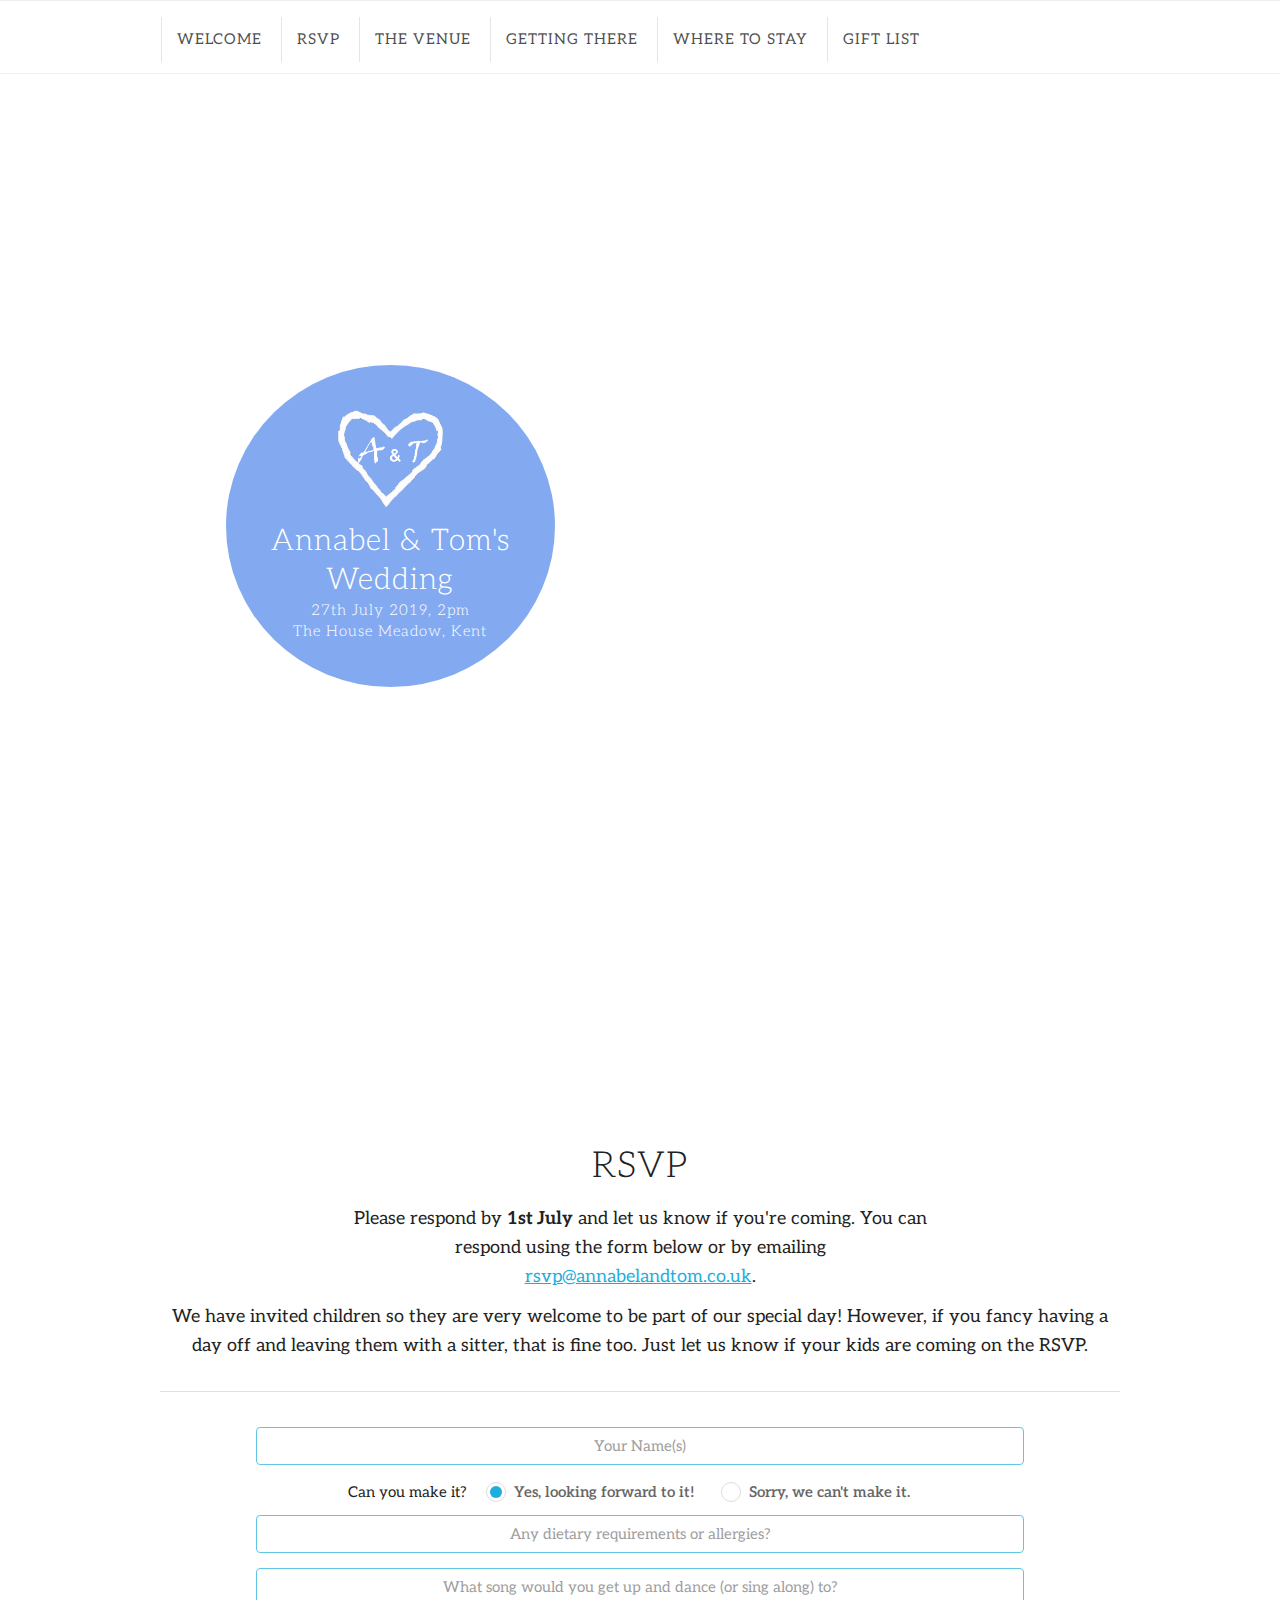
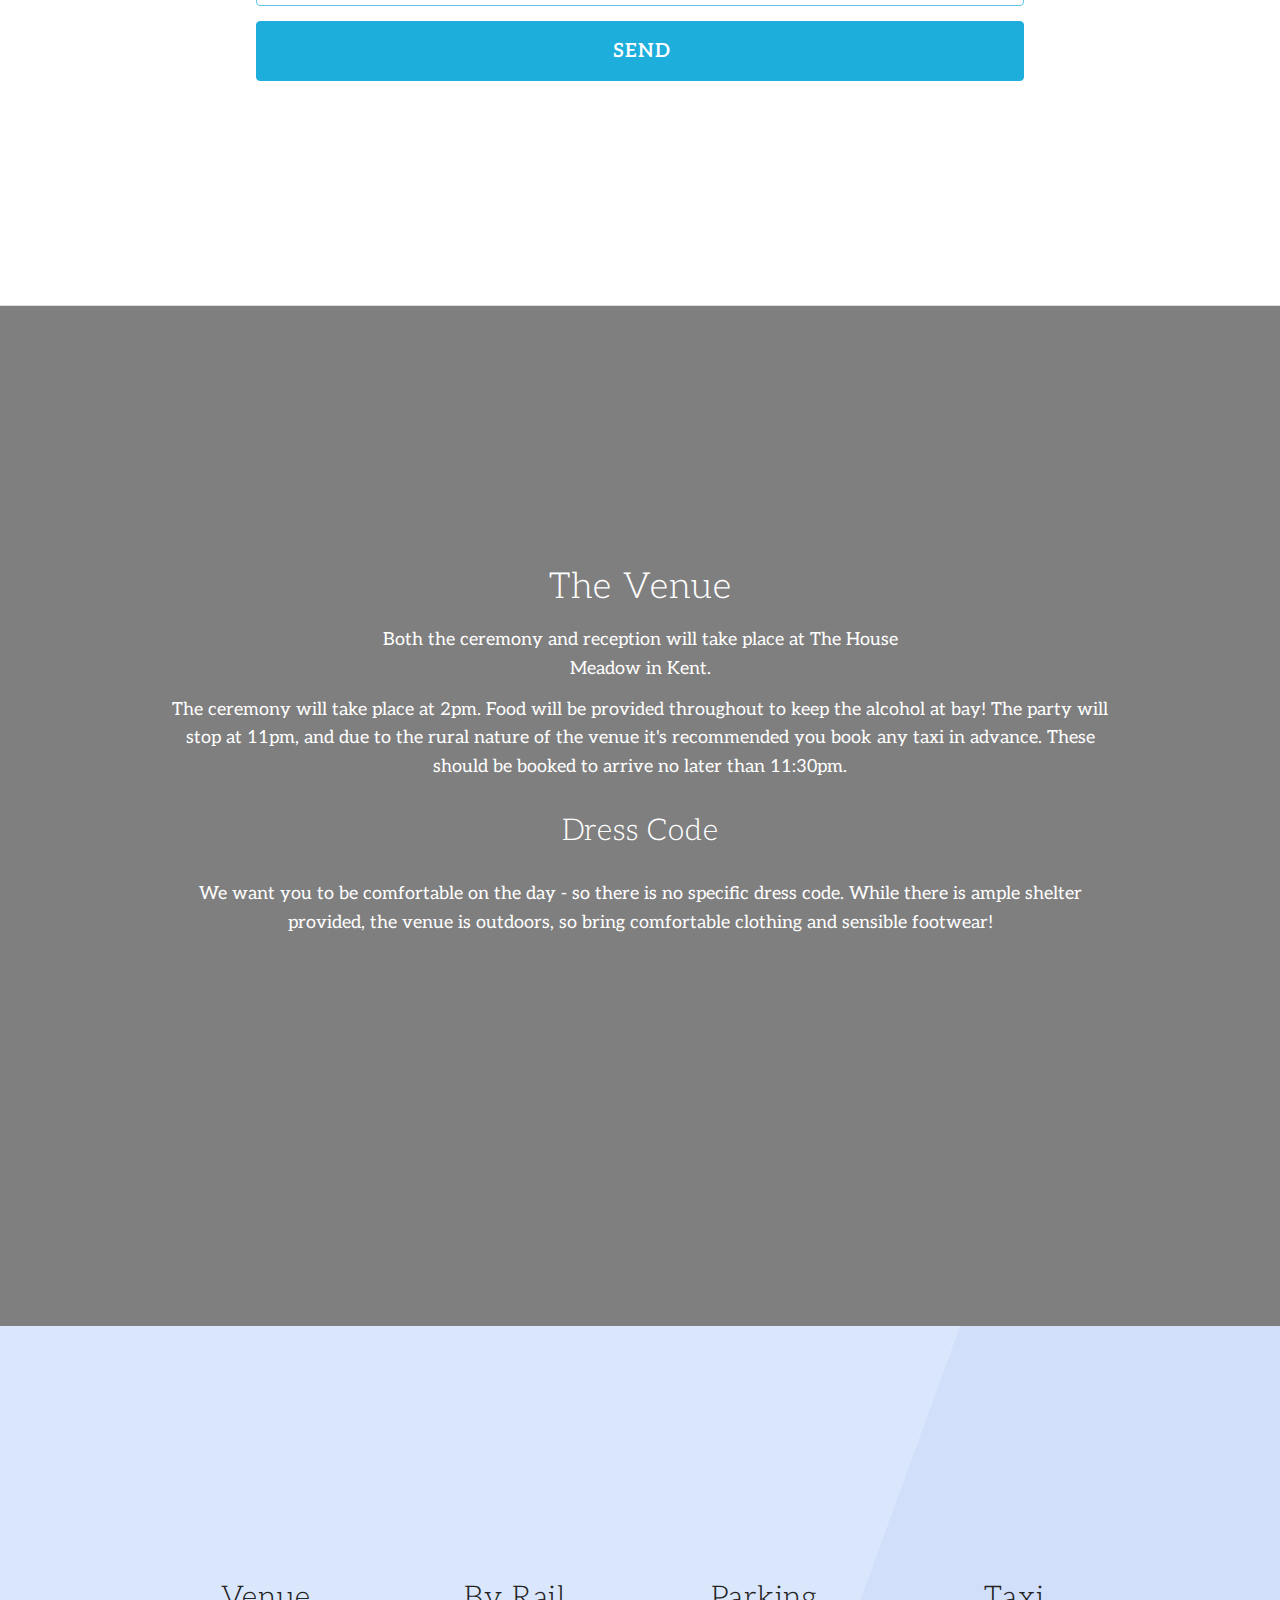
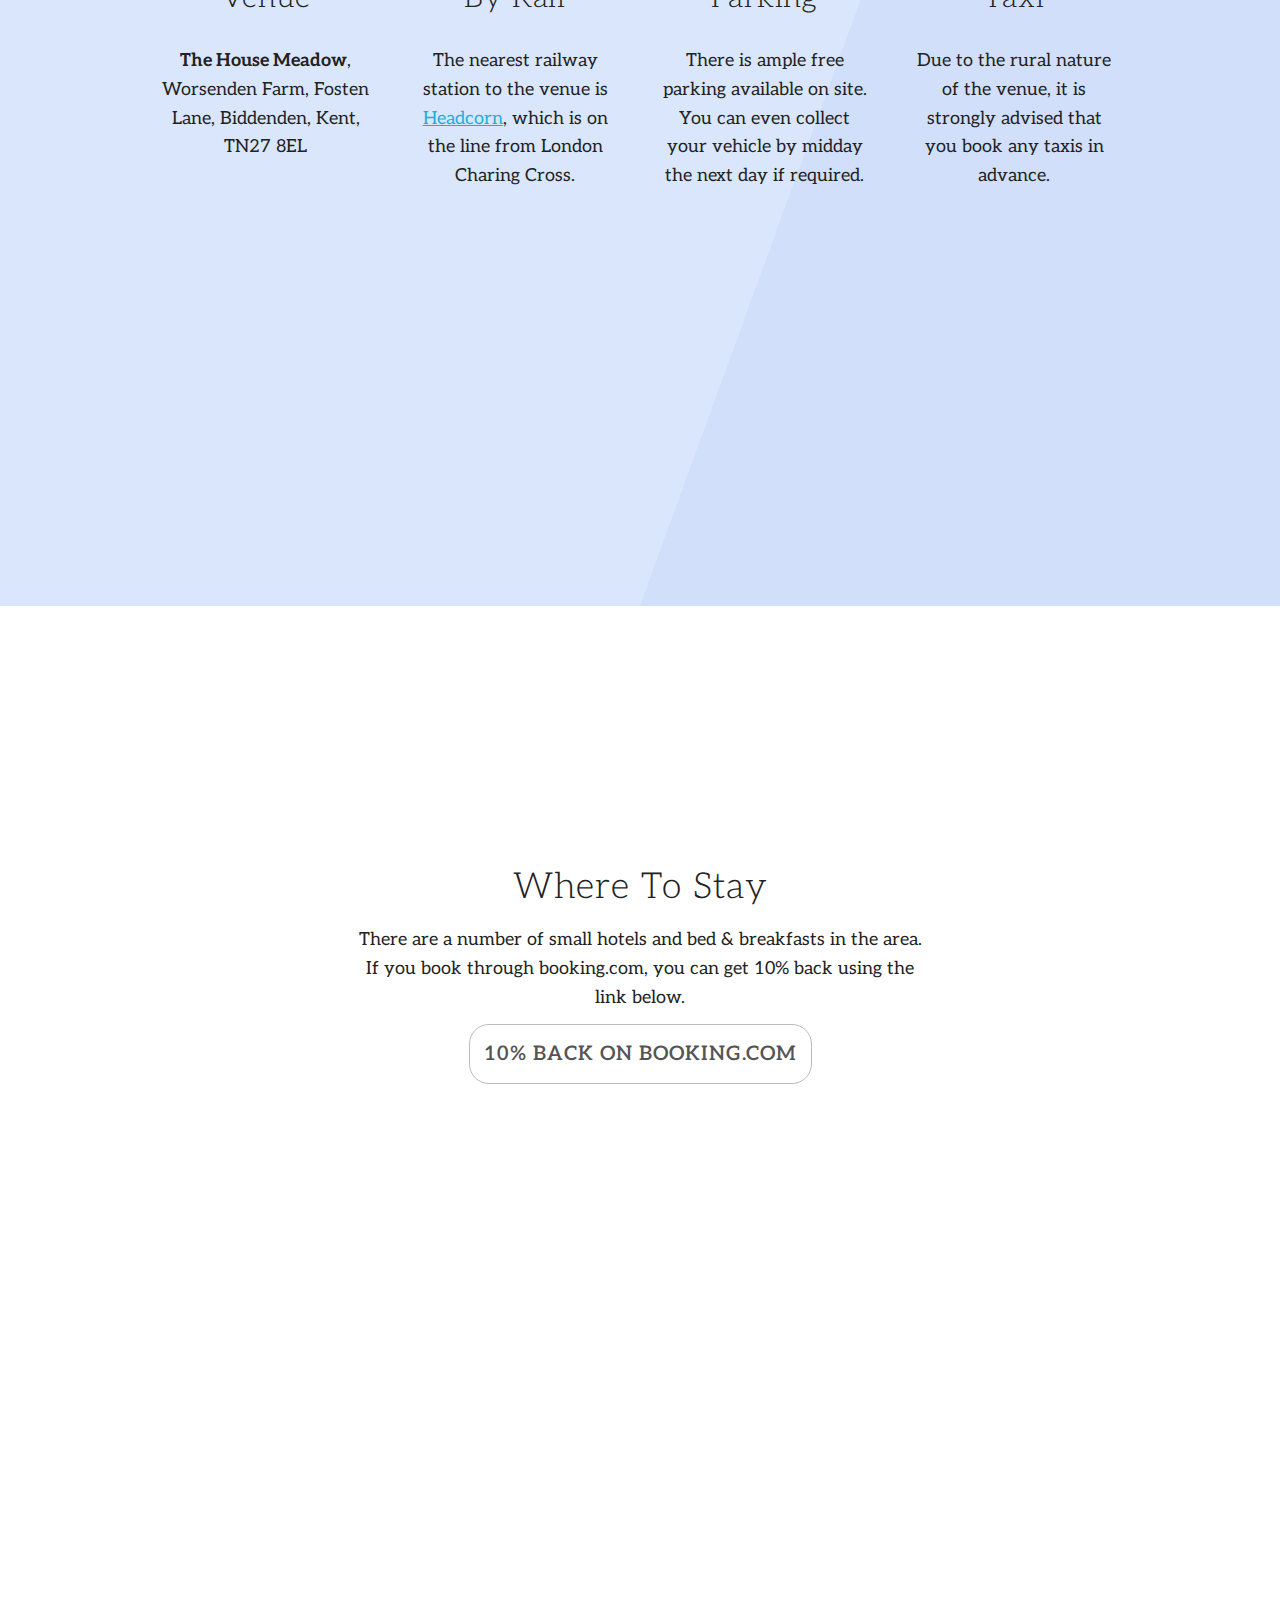
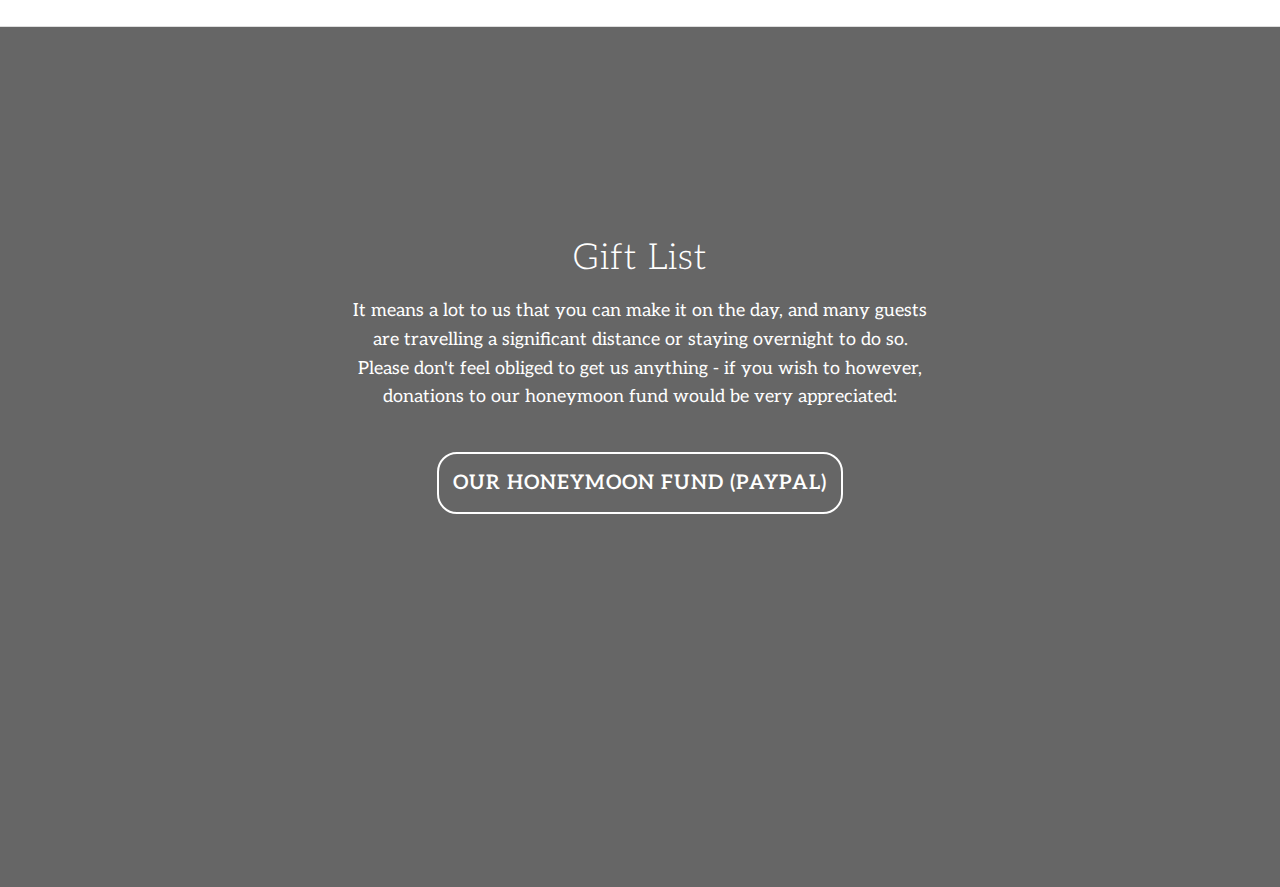
==== index.html @ 6bd308ef "kids on rsvp" ====
<!DOCTYPE html>
<html lang="en">
<head>

  <!-- Basic Page Needs
  –––––––––––––––––––––––––––––––––––––––––––––––––– -->
  <meta charset="utf-8">
  <title>Annabel &amp; Tom's Wedding</title>
  <meta name="description" content="">
  <meta name="author" content="">

  <!-- Mobile Specific Metas
  –––––––––––––––––––––––––––––––––––––––––––––––––– -->
  <meta name="viewport" content="width=device-width, initial-scale=1">

  <!-- FONT
  –––––––––––––––––––––––––––––––––––––––––––––––––– -->
  <link href="https://fonts.googleapis.com/css?family=Aleo" rel="stylesheet">

  <!-- CSS
  –––––––––––––––––––––––––––––––––––––––––––––––––– -->
  <link rel="stylesheet" href="css/normalize.css">
  <link rel="stylesheet" href="css/skeleton.css">
  <link rel="stylesheet" href="css/custom.css">
  <link rel="stylesheet" href="https://use.fontawesome.com/releases/v5.7.2/css/all.css" integrity="sha384-fnmOCqbTlWIlj8LyTjo7mOUStjsKC4pOpQbqyi7RrhN7udi9RwhKkMHpvLbHG9Sr" crossorigin="anonymous">

  <!-- Scripts
  –––––––––––––––––––––––––––––––––––––––––––––––––– -->
  <script
  src="https://code.jquery.com/jquery-2.2.4.min.js"
  integrity="sha256-BbhdlvQf/xTY9gja0Dq3HiwQF8LaCRTXxZKRutelT44="
  crossorigin="anonymous"></script>
  <script src="js/parallax.min.js"></script>

  <!-- Favicon
  –––––––––––––––––––––––––––––––––––––––––––––––––– -->
  <link rel="icon" type="image/png" href="./images/favicon.png">

</head>
<body>

  <header>
    <div class="navbar-spacer"></div>
    <nav class="navigation">
      <div class="container">
        <div class="row">
          <div class="column">
            <div class="navigation-launch"><i class="fas fa-bars"></i></div>
            <ul class="full">
              <li><a href="#top">Welcome</a></li>
              <li><a href="#rsvp">RSVP</a></li>
              <li><a href="#venue">The Venue</a></li>
              <li><a href="#gettingthere">Getting There</a></li>
              <li><a href="#stay">Where To Stay</a></li>
              <li><a href="#gift">Gift List</a></li>
            </ul>
            <ul class="mini">
              <li><a href="#top">Welcome</a></li>
              <li><a href="#rsvp">RSVP</a></li>
              <li><a href="#venue">The Venue</a></li>
              <li><a href="#gettingthere">Getting There</a></li>
              <li><a href="#stay">Where To Stay</a></li>
              <li><a href="#gift">Gift List</a></li>
            </ul>
          </div>
        </div>
      </div>
    </div>
  </header>


  <!-- Primary Page Layout
  –––––––––––––––––––––––––––––––––––––––––––––––––– -->
  <div class="section hero" id="top" data-parallax="scroll" data-image-src="images/housemeadow.jpg" data-speed="0.9">
    <div class="container">
      <div class="row fix-width">
        <div class="one-half column circle-container">
          <div class="circle">
            <div class="inner">
            <img src="images/wedding-logo.png">
            <h1>Annabel &amp; Tom's<br/>Wedding</h1>
            <h2>27th July 2019, 2pm</h2>
            <h2>The House Meadow, Kent</h2>
            </div>
          </div>
        </div>
        <div class="one-half column extra-container">
          <div class="extra-details">
            <span id="countdown"></span>
            <a class="button button-primary" href="#rsvp">RSVP</a>
          </div>
        </div>
      </div>
    </div>
  </div>

  <div class="section" id="rsvp">
    <div class="container">
      <h3 class="section-heading"><i class="far fa-3x fa-envelope-open"></i><br/>RSVP</h3>
      <p class="section-description">Please respond by <strong>1st July</strong> and let us know if you're coming. You can respond using the form below or by emailing <a href="mailto:rsvp@annabelandtom.co.uk">rsvp@annabelandtom.co.uk</a>.</p>

      <p>We have invited children so they are very welcome to be part of our special day! However, if you fancy having a day off and leaving them with a sitter, that is fine too. Just let us know if your kids are coming on the RSVP.</p>

      <hr />

      <form action="https://formspree.io/rsvp@annabelandtom.co.uk" method="POST" />
        <input type="hidden" name="_next" value="https://www.annabelandtom.co.uk/thanks.html"/>
        <input type="text" placeholder="Your Name(s)" name="name" required />
        <span>Can you make it?</span>

        <input type="radio" id="attending-yes" name="attending" value="Yes" checked>
        <label for="attending-yes">Yes, looking forward to it!</label>

        <input type="radio" id="attending-no" name="attending" value="No">
        <label for="attending-no">Sorry, we can't make it.</label>

        <input type="text" placeholder="Any dietary requirements or allergies?" name="dietary" />
        <input type="text" placeholder="What song would you get up and dance (or sing along) to?" name="song" />
        <button><i class="far fa-envelope"></i>Send</button>
      </form>
    </div>
  </div>

  <div class="section" id="venue" data-parallax="scroll" data-image-src="images/housemeadowbarn.jpg" data-speed="0.8">
    <div class="container">
      <h3 class="section-heading"><i class="fas fa-2x fa-glass-cheers"></i><br/>The Venue</h3>
      <p class="section-description">Both the ceremony and reception will take place at The House Meadow in Kent.</p>
      <p>The ceremony will take place at 2pm. Food will be provided throughout to keep the alcohol at bay! The party will stop at 11pm, and due to the rural nature of the venue it's recommended you book any taxi in advance. These should be booked to arrive no later than 11:30pm.</p>
      <h4>Dress Code</h4>
      <p>We want you to be comfortable on the day - so there is no specific dress code. While there is ample shelter provided, the venue is outdoors, so bring comfortable clothing and sensible footwear!</p>
    </div>
  </div>

  <div class="section" id="gettingthere">

    <div class="container">
      <div class="row">
        <div class="three columns value">
          <h4><i class="fas fa-3x fa-map-marker-alt"></i><br/>Venue</h4>
          <p><strong>The House Meadow</strong>, Worsenden Farm, Fosten Lane, Biddenden, Kent, TN27 8EL</p>
        </div>
        <div class="three columns value">
          <h4><i class="fas fa-3x fa-subway"></i><br/>By Rail</h4>
          <p>The nearest railway station to the venue is <a href="https://www.thetrainline.com/stations/headcorn">Headcorn</a>, which is on the line from London Charing Cross.</p>
        </div>
        <div class="three columns value">
          <h4><i class="fas fa-3x fa-car"></i><br/>Parking</h4>
          <p>There is ample free parking available on site. You can even collect your vehicle by midday the next day if required.</p>
        </div>
        <div class="three columns value">
          <h4><i class="fas fa-3x fa-taxi"></i><br/>Taxi</h4>
          <p>Due to the rural nature of the venue, it is strongly advised that you book any taxis in advance.</p>
        </div>
      </div>
    </div>
  </div>

  <div class="section" id="stay">
    <div class="container">
      <h3 class="section-heading"><i class="fas fa-3x fa-bed"></i><br/>Where To Stay</h3>
      <p class="section-description">There are a number of small hotels and bed &amp; breakfasts in the area. If you book through booking.com, you can get 10% back using the link below.</p>
      <a class="button" href="https://www.booking.com/s/32_8/e5f19df8">10% back on Booking.com</a>
    </div>
  </div>

  <div class="section" id="gift" data-parallax="scroll" data-image-src="./images/france.jpg" data-speed="0.8">
    <div class="container">
      <h3 class="section-heading"><i class="fas fa-3x fa-gift"></i><br/>Gift List</h3>
      <p class="section-description">It means a lot to us that you can make it on the day, and many guests are travelling a significant distance or staying overnight to do so. Please don't feel obliged to get us anything - if you wish to however, donations to our honeymoon fund would be very appreciated:</p>
      <a class="button button-primary" href="https://paypal.me/pools/c/8bNPdQkTfw"><i class="fab fa-paypal"></i> Our Honeymoon Fund (PayPal)</a>
    </div>
  </div>


  <script> 
  /* 
  * Countdown script
  */
  var today = new Date();
  var deadline = new Date("Jul 27, 2019 14:00:00");

  var deadlineTime = deadline.getTime(); 
  var now = new Date().getTime(); 
  var t = deadlineTime - now; 
  var days = Math.ceil(t / (1000 * 60 * 60 * 24));
  document.getElementById("countdown").innerHTML = days + " days to go!"; 
  if (t < 0) { 
    clearInterval(x); 
    document.getElementById("countdown").innerHTML = ""; 
  } 

  /*
  * Scrolling on anchor click
  */
  document.querySelectorAll('a[href^="#"]').forEach(anchor => {
    anchor.addEventListener('click', function (e) {
      e.preventDefault();

      document.querySelector(this.getAttribute('href')).scrollIntoView({
          behavior: 'smooth'
      });
    });
  });

  $(".navigation-launch").click(function(t) {
    t.preventDefault(),
    t.stopPropagation(),
    $(".navigation .mini").fadeToggle("fast", "linear")
  });

  $("html").click(function(t) {
    $(".navigation .mini").hide("fast", "linear")
  });
  $( window ).resize(function() {
    $(".navigation .mini").hide("fast", "linear")
  });
  </script>

<!-- End Document
  –––––––––––––––––––––––––––––––––––––––––––––––––– -->
</body>
</html>
---- css/skeleton.css ----
/*
* Skeleton V2.0.4
* Copyright 2014, Dave Gamache
* www.getskeleton.com
* Free to use under the MIT license.
* http://www.opensource.org/licenses/mit-license.php
* 12/29/2014
*/


/* Table of contents
––––––––––––––––––––––––––––––––––––––––––––––––––
- Grid
- Base Styles
- Typography
- Links
- Buttons
- Forms
- Lists
- Code
- Tables
- Spacing
- Utilities
- Clearing
- Media Queries
*/


/* Grid
–––––––––––––––––––––––––––––––––––––––––––––––––– */
.container {
  position: relative;
  width: 100%;
  max-width: 960px;
  margin: 0 auto;
  padding: 0 20px;
  box-sizing: border-box; }
.column,
.columns {
  width: 100%;
  float: left;
  box-sizing: border-box; }

/* For devices larger than 400px */
@media (min-width: 400px) {
  .container {
    width: 85%;
    padding: 0; }
}

/* For devices larger than 550px */
@media (min-width: 550px) {
  .container {
    width: 80%; }
  .column,
  .columns {
    margin-left: 4%; }
  .column:first-child,
  .columns:first-child {
    margin-left: 0; }

  .one.column,
  .one.columns                    { width: 4.66666666667%; }
  .two.columns                    { width: 13.3333333333%; }
  .three.columns                  { width: 22%;            }
  .four.columns                   { width: 30.6666666667%; }
  .five.columns                   { width: 39.3333333333%; }
  .six.columns                    { width: 48%;            }
  .seven.columns                  { width: 56.6666666667%; }
  .eight.columns                  { width: 65.3333333333%; }
  .nine.columns                   { width: 74.0%;          }
  .ten.columns                    { width: 82.6666666667%; }
  .eleven.columns                 { width: 91.3333333333%; }
  .twelve.columns                 { width: 100%; margin-left: 0; }

  .one-third.column               { width: 30.6666666667%; }
  .two-thirds.column              { width: 65.3333333333%; }

  .one-half.column                { width: 48%; }

  /* Offsets */
  .offset-by-one.column,
  .offset-by-one.columns          { margin-left: 8.66666666667%; }
  .offset-by-two.column,
  .offset-by-two.columns          { margin-left: 17.3333333333%; }
  .offset-by-three.column,
  .offset-by-three.columns        { margin-left: 26%;            }
  .offset-by-four.column,
  .offset-by-four.columns         { margin-left: 34.6666666667%; }
  .offset-by-five.column,
  .offset-by-five.columns         { margin-left: 43.3333333333%; }
  .offset-by-six.column,
  .offset-by-six.columns          { margin-left: 52%;            }
  .offset-by-seven.column,
  .offset-by-seven.columns        { margin-left: 60.6666666667%; }
  .offset-by-eight.column,
  .offset-by-eight.columns        { margin-left: 69.3333333333%; }
  .offset-by-nine.column,
  .offset-by-nine.columns         { margin-left: 78.0%;          }
  .offset-by-ten.column,
  .offset-by-ten.columns          { margin-left: 86.6666666667%; }
  .offset-by-eleven.column,
  .offset-by-eleven.columns       { margin-left: 95.3333333333%; }

  .offset-by-one-third.column,
  .offset-by-one-third.columns    { margin-left: 34.6666666667%; }
  .offset-by-two-thirds.column,
  .offset-by-two-thirds.columns   { margin-left: 69.3333333333%; }

  .offset-by-one-half.column,
  .offset-by-one-half.columns     { margin-left: 52%; }

}


/* Base Styles
–––––––––––––––––––––––––––––––––––––––––––––––––– */
/* NOTE
html is set to 62.5% so that all the REM measurements throughout Skeleton
are based on 10px sizing. So basically 1.5rem = 15px :) */
html {
  font-size: 62.5%; }
body {
  font-size: 1.5em; /* currently ems cause chrome bug misinterpreting rems on body element */
  line-height: 1.6;
  font-weight: 400;
  font-family: "Aleo", "HelveticaNeue", "Helvetica Neue", Helvetica, Arial, sans-serif;
  color: #222; }


/* Typography
–––––––––––––––––––––––––––––––––––––––––––––––––– */
h1, h2, h3, h4, h5, h6 {
  margin-top: 0;
  margin-bottom: 2.5rem;
  font-weight: 300; }
h1 { font-size: 4.0rem; line-height: 1.3;  letter-spacing: .1rem;}
h2 { font-size: 3.6rem; line-height: 1.4; letter-spacing: .1rem; }
h3 { font-size: 3.0rem; line-height: 1.5;  letter-spacing: .1rem; }
h4 { font-size: 2.4rem; line-height: 1.6; letter-spacing: .08rem; }
h5 { font-size: 1.8rem; line-height: 1.7;  letter-spacing: .05rem; }
h6 { font-size: 1.5rem; line-height: 1.8;  letter-spacing: 0; }

/* Larger than phablet */
@media (min-width: 550px) {
  h1 { font-size: 5.0rem; }
  h2 { font-size: 4.2rem; }
  h3 { font-size: 3.6rem; }
  h4 { font-size: 3.0rem; }
  h5 { font-size: 2.4rem; }
  h6 { font-size: 1.5rem; }
}

p {
  margin-top: 0; 
  font-size: 1.8rem;
}


/* Links
–––––––––––––––––––––––––––––––––––––––––––––––––– */
a {
  color: #1EAEDB; }
a:hover {
  color: #0FA0CE; }


/* Buttons
–––––––––––––––––––––––––––––––––––––––––––––––––– */
.button,
button,
input[type="submit"],
input[type="reset"],
input[type="button"] {
  display: inline-block;
  padding: 0.7em;
  color: #555;
  text-align: center;
  font-size: 11px;
  font-weight: 600;
  line-height: 3rem;
  letter-spacing: .1rem;
  text-transform: uppercase;
  text-decoration: none;
  text-align: center;
  background-color: transparent;
  border-radius: 4px;
  border: 1px solid #bbb;
  cursor: pointer;
  box-sizing: border-box; }
.button:hover,
button:hover,
input[type="submit"]:hover,
input[type="reset"]:hover,
input[type="button"]:hover,
.button:focus,
button:focus,
input[type="submit"]:focus,
input[type="reset"]:focus,
input[type="button"]:focus {
  color: #333;
  border-color: #888;
  outline: 0; }
.button.button-primary,
button.button-primary,
input[type="submit"].button-primary,
input[type="reset"].button-primary,
input[type="button"].button-primary {
  color: #FFF;
  background-color: transparent;
  border-color: #fff;
  border-width: 2px;
  -o-transition:.3s;
  -ms-transition:.3s;
  -moz-transition:.3s;
  -webkit-transition:.3s;
  /* ...and now for the proper property */
  transition:.3s; }
.button.button-primary:hover,
button.button-primary:hover,
input[type="submit"].button-primary:hover,
input[type="reset"].button-primary:hover,
input[type="button"].button-primary:hover,
.button.button-primary:focus,
button.button-primary:focus,
input[type="submit"].button-primary:focus,
input[type="reset"].button-primary:focus,
input[type="button"].button-primary:focus {
  color: #FFF;
  background-color: rgba(100, 149, 237, 1.0);
  border-color: rgba(100, 149, 237, 0.8); }


/* Forms
–––––––––––––––––––––––––––––––––––––––––––––––––– */
input[type="email"],
input[type="number"],
input[type="search"],
input[type="text"],
input[type="tel"],
input[type="url"],
input[type="password"],
textarea,
select {
  height: 38px;
  padding: 6px 10px; /* The 6px vertically centers text on FF, ignored by Webkit */
  background-color: #fff;
  border: 1px solid #D1D1D1;
  border-radius: 4px;
  box-shadow: none;
  box-sizing: border-box; }
/* Removes awkward default styles on some inputs for iOS */
input[type="email"],
input[type="number"],
input[type="search"],
input[type="text"],
input[type="tel"],
input[type="url"],
input[type="password"],
textarea {
  -webkit-appearance: none;
     -moz-appearance: none;
          appearance: none; }
textarea {
  min-height: 65px;
  padding-top: 6px;
  padding-bottom: 6px; }
input[type="email"]:focus,
input[type="number"]:focus,
input[type="search"]:focus,
input[type="text"]:focus,
input[type="tel"]:focus,
input[type="url"]:focus,
input[type="password"]:focus,
textarea:focus,
select:focus {
  border: 1px solid #33C3F0;
  outline: 0; }
label,
legend {
  display: block;
  margin-bottom: .5rem;
  font-weight: 600; }
fieldset {
  padding: 0;
  border-width: 0; }
input[type="checkbox"],
input[type="radio"] {
  display: inline; }
label > .label-body {
  display: inline-block;
  margin-left: .5rem;
  font-weight: normal; }


/* Lists
–––––––––––––––––––––––––––––––––––––––––––––––––– */
ul {
  list-style: circle inside; }
ol {
  list-style: decimal inside; }
ol, ul {
  padding-left: 0;
  margin-top: 0; }
ul ul,
ul ol,
ol ol,
ol ul {
  margin: 1.5rem 0 1.5rem 3rem;
  font-size: 90%; }
li {
  margin-bottom: 1rem; }


/* Code
–––––––––––––––––––––––––––––––––––––––––––––––––– */
code {
  padding: .2rem .5rem;
  margin: 0 .2rem;
  font-size: 90%;
  white-space: nowrap;
  background: #F1F1F1;
  border: 1px solid #E1E1E1;
  border-radius: 4px; }
pre > code {
  display: block;
  padding: 1rem 1.5rem;
  white-space: pre; }


/* Tables
–––––––––––––––––––––––––––––––––––––––––––––––––– */
th,
td {
  padding: 12px 15px;
  text-align: left;
  border-bottom: 1px solid #E1E1E1; }
th:first-child,
td:first-child {
  padding-left: 0; }
th:last-child,
td:last-child {
  padding-right: 0; }


/* Spacing
–––––––––––––––––––––––––––––––––––––––––––––––––– */
button,
.button {
  margin-bottom: 1rem; }
input,
textarea,
select,
fieldset {
  margin-bottom: 1.5rem; }
pre,
blockquote,
dl,
figure,
table,
p,
ul,
ol,
form {
  margin-bottom: 2.5rem; }


/* Utilities
–––––––––––––––––––––––––––––––––––––––––––––––––– */
.u-full-width {
  width: 100%;
  box-sizing: border-box; }
.u-max-full-width {
  max-width: 100%;
  box-sizing: border-box; }
.u-pull-right {
  float: right; }
.u-pull-left {
  float: left; }


/* Misc
–––––––––––––––––––––––––––––––––––––––––––––––––– */
hr {
  margin-top: 3rem;
  margin-bottom: 3.5rem;
  border-width: 0;
  border-top: 1px solid #E1E1E1; }


/* Clearing
–––––––––––––––––––––––––––––––––––––––––––––––––– */

/* Self Clearing Goodness */
.container:after,
.row:after,
.u-cf {
  content: "";
  display: table;
  clear: both; }


/* Media Queries
–––––––––––––––––––––––––––––––––––––––––––––––––– */
/*
Note: The best way to structure the use of media queries is to create the queries
near the relevant code. For example, if you wanted to change the styles for buttons
on small devices, paste the mobile query code up in the buttons section and style it
there.
*/


/* Larger than mobile */
@media (min-width: 400px) {}

/* Larger than phablet (also point when grid becomes active) */
@media (min-width: 550px) {}

/* Larger than tablet */
@media (min-width: 750px) {}

/* Larger than desktop */
@media (min-width: 1000px) {}

/* Larger than Desktop HD */
@media (min-width: 1200px) {}
---- css/custom.css ----
/* Shared
–––––––––––––––––––––––––––––––––––––––––––––––––– */

.button {
  border-radius: 2rem;
  font-size: 1.5rem;
}
.fix-width {
  overflow: hidden;
}

.dark {
  background-color: rgba(0,0,0,0.7);
  border-radius: 0.5em;
  padding: 0.5em;
}

/* Sections
–––––––––––––––––––––––––––––––––––––––––––––––––– */
.section {
  padding: 8rem 0 7rem;
  text-align: center;
  min-height: 70vh;
}
.section-heading,
.section-description {
  margin-bottom: 1.2rem;
}

/* Hero
–––––––––––––––––––––––––––––––––––––––––––––––––– */
.hero {
  height: 100%;
  min-height: 100%;
  color: #fff;
}
.hero .container {
  margin-top: 0;
}

.circle {
  border-radius: 50%;
  color: #fff;
  display: inline-block; 
  background: rgba(100, 149, 237, 0.8);
  overflow: hidden;
  white-space: nowrap;
}
.circle::before {
  content: "";
  float: left;
  padding-bottom: 50%;
}
.circle::after {
  clear: left;
  content: " ";
  display: table;
}
.circle .inner {
  padding: 3em;
}
.circle-container {
  max-width: 100%;
  min-height: 22em;
  font-size: 0.82em
}
.extra-container {
  margin-top: 0;
}

.circle h1 {
  margin: 0;
  font-size: 2em;
}
.circle h2 {
  margin: 0;
  font-size: 1em;
}
.circle img {
  width: 7em;
  height: 7em;
}
#countdown {
  font-size: 4rem;
  padding-right: 1rem;
  vertical-align: middle;
}


/* Getting There
–––––––––––––––––––––––––––––––––––––––––––––––––– */
#gettingthere {
  position: relative;
  background: linear-gradient(110deg, rgba(100, 149, 237, 0.8) 60%, rgba(100, 149, 237, 1.0) 60%);
  padding-bottom: 5rem;
}
#gettingthere::before {
  content:"";
  display: block;
  height: 100%;
  position: absolute;
  top: 0;
  left: 0;
  width: 100%;
  background-color: rgba(255, 255, 255, 0.7);
}

/* Venue
–––––––––––––––––––––––––––––––––––––––––––––––––– */
#venue {
  position: relative;
  /*background-image: url('../images/housemeadowbarn.jpg');*/
  background-size: cover;
  color: #fff;
}
#venue::before {
  content:"";
  display: block;
  height: 100%;
  position: absolute;
  top: 0;
  left: 0;
  width: 100%;
  background-color: rgba(0, 0, 0, 0.5);
}


/* Navigation
–––––––––––––––––––––––––––––––––––––––––––––––––– */
.navigation {
  position: fixed;
  top: 0;
  left: 0;
  display: block;
  width: 100%;
  background: #fff;
  z-index: 99;
  border-top: 1px solid #eee;
  border-bottom: 1px solid #eee;
  min-height: 2rem;
  line-height: 1em;
  padding: 1px;
}
.navigation ul {
  list-style: none;
  margin: 0;
  padding: 1em 0 0 0;
}
.navigation ul.full {
  display: none; /* Default state for small screens */
}
.navigation ul.mini {
  display: none; /* Default state for small screens */
}
.navigation li {
  display: block;
  border-left: 1px solid rgba(0,0,0,0.1);
  line-height: 3em;
}
.navigation a {
  padding: 1em;
  color: rgba(0,0,0,0.7);
  text-decoration: none;
  text-transform: uppercase;
  letter-spacing: 0.1rem;
  font-size: 1.3rem;
}
.navigation-spacer {
  display: block;
}

.navigation-launch {
  display: block;
  color: rgba(0,0,0,0.7);
  text-align: left;
  line-height: 2em;
  font-size: 2em;
  text-transform: uppercase;
}

/* RSVP, Stay
–––––––––––––––––––––––––––––––––––––––––––––––––– */
#rsvp, #stay {
  border-bottom: 1px solid #ddd;
}
#rsvp .button {
  font-size: 0.9em; /* Because email addresses are long */
}

#rsvp form {
  width: 80%;
  margin: 0 auto;
}

#rsvp form input[type="text"] {
  opacity: 0.7;
}

#rsvp form input[type="text"],
#rsvp button {
  width: 100%;
  text-align: center;
  border-color: #1EAEDB;
}
#rsvp button {
  background: #1EAEDB;
  color: #fff;
  font-size: 1.3em;
}
#rsvp form label {
  display: inline-block;
  margin: 0 1.5em 0.9em 0;
  white-space: nowrap;
}

#rsvp form i {
  margin-right: 0.2em;
}
#rsvp form div {
  font-weight: bold;
  margin-bottom: 1em;
}
#rsvp form .bordered {
  border: 1px solid #1EAEDB;
  border-radius: 0.4em;
}
#rsvp form span {
  margin-right: 1em;
}

[type="radio"]:checked,
[type="radio"]:not(:checked) {
    position: absolute;
    left: -9999px;
}
[type="radio"]:checked + label,
[type="radio"]:not(:checked) + label
{
    position: relative;
    padding-left: 28px;
    cursor: pointer;
    line-height: 20px;
    display: inline-block;
    color: #666;
}
[type="radio"]:checked + label:before,
[type="radio"]:not(:checked) + label:before {
    content: '';
    position: absolute;
    left: 0;
    top: 0;
    width: 18px;
    height: 18px;
    border: 1px solid #ddd;
    border-radius: 100%;
    background: #fff;
}
[type="radio"]:checked + label:after,
[type="radio"]:not(:checked) + label:after {
    content: '';
    width: 12px;
    height: 12px;
    background: #1EAEDB;
    position: absolute;
    top: 4px;
    left: 4px;
    border-radius: 100%;
    -webkit-transition: all 0.2s ease;
    transition: all 0.2s ease;
}
[type="radio"]:not(:checked) + label:after {
    opacity: 0;
    -webkit-transform: scale(0);
    transform: scale(0);
}
[type="radio"]:checked + label:after {
    opacity: 1;
    -webkit-transform: scale(1);
    transform: scale(1);
}

/* Gift List
–––––––––––––––––––––––––––––––––––––––––––––––––– */
#gift {
  position: relative;
  color: #fff;
}
#gift::before {
  content:"";
  display: block;
  height: 100%;
  position: absolute;
  top: 0;
  left: 0;
  width: 100%;
  background-color: rgba(0, 0, 0, 0.6);
}
#gift .section-description { 
  margin-bottom: 4rem;
}

/* Bigger than 550 */
@media (min-width: 550px) {
  .section {
    padding: 12rem 0 11rem;
  }
  .extra-details {
    padding-left: 0.8em
  }
  .extra-container {
    margin-top: 5em;
  }
  .circle .inner {
    padding: 3em;
  }
  .circle-container {
    font-size: 1em
  }
}

/* Bigger than 750 */
@media (min-width: 750px) {
  .hero {
    margin-top: 2em;
  }
  .hero .container {
    margin-top: 4em;
  }
  .hero-heading {
    font-size: 2.6rem;
  }
  .section {
    padding: 14rem 0 15rem;
  }
  .navigation {
    display: block;
  }
  .navigation a {
    padding: 1em;
    letter-spacing: 0.1rem;
    font-size: 1.1rem;
  }
  .navigation ul.full {
    display: block; /* Default state for small screens */
  }
  .navigation ul.mini {
    display: none; /* Default state for small screens */
  }
  .navigation li {
    display: inline-block;
    border-left: 1px solid rgba(0,0,0,0.1);
  }
  .navigation-launch {
    display: none;
  }
  .section-description {
    max-width: 60%;
    margin-left: auto;
    margin-right: auto;
  }
  #gift {
    padding: 15rem 0 8rem;
  }
  .extra-details {
    position: absolute;
    bottom: 0;
  }
  .circle .inner {
    padding: 3em;
  }
}

/* Bigger than 1000 */
@media (min-width: 1000px) {
  .section {
    padding: 20rem 0 19rem;
  }
  .hero .row {
    padding-top: 5em;
  }
  .hero .container {
    margin-top: 4em;
  }
  .navigation {
    min-height: 5rem;
    line-height: 3em;
  }
  .navigation a {
    padding: 1em;
    letter-spacing: 0.1rem;
    font-size: 1.5rem;
  }
  .navigation ul.full {
    display: block; /* Default state for small screens */
  }
  .navigation ul.mini {
    display: none; /* Default state for small screens */
  }
  .navigation li {
    display: inline-block;
    border-left: 1px solid rgba(0,0,0,0.1);
  }
  .navigation-launch {
    display: none;
  }
  .extra-container {
    margin-top: 5em;
  }
  .circle .inner {
    padding: 3em;
  }
  .button {
    font-size: 2rem;
  }
}
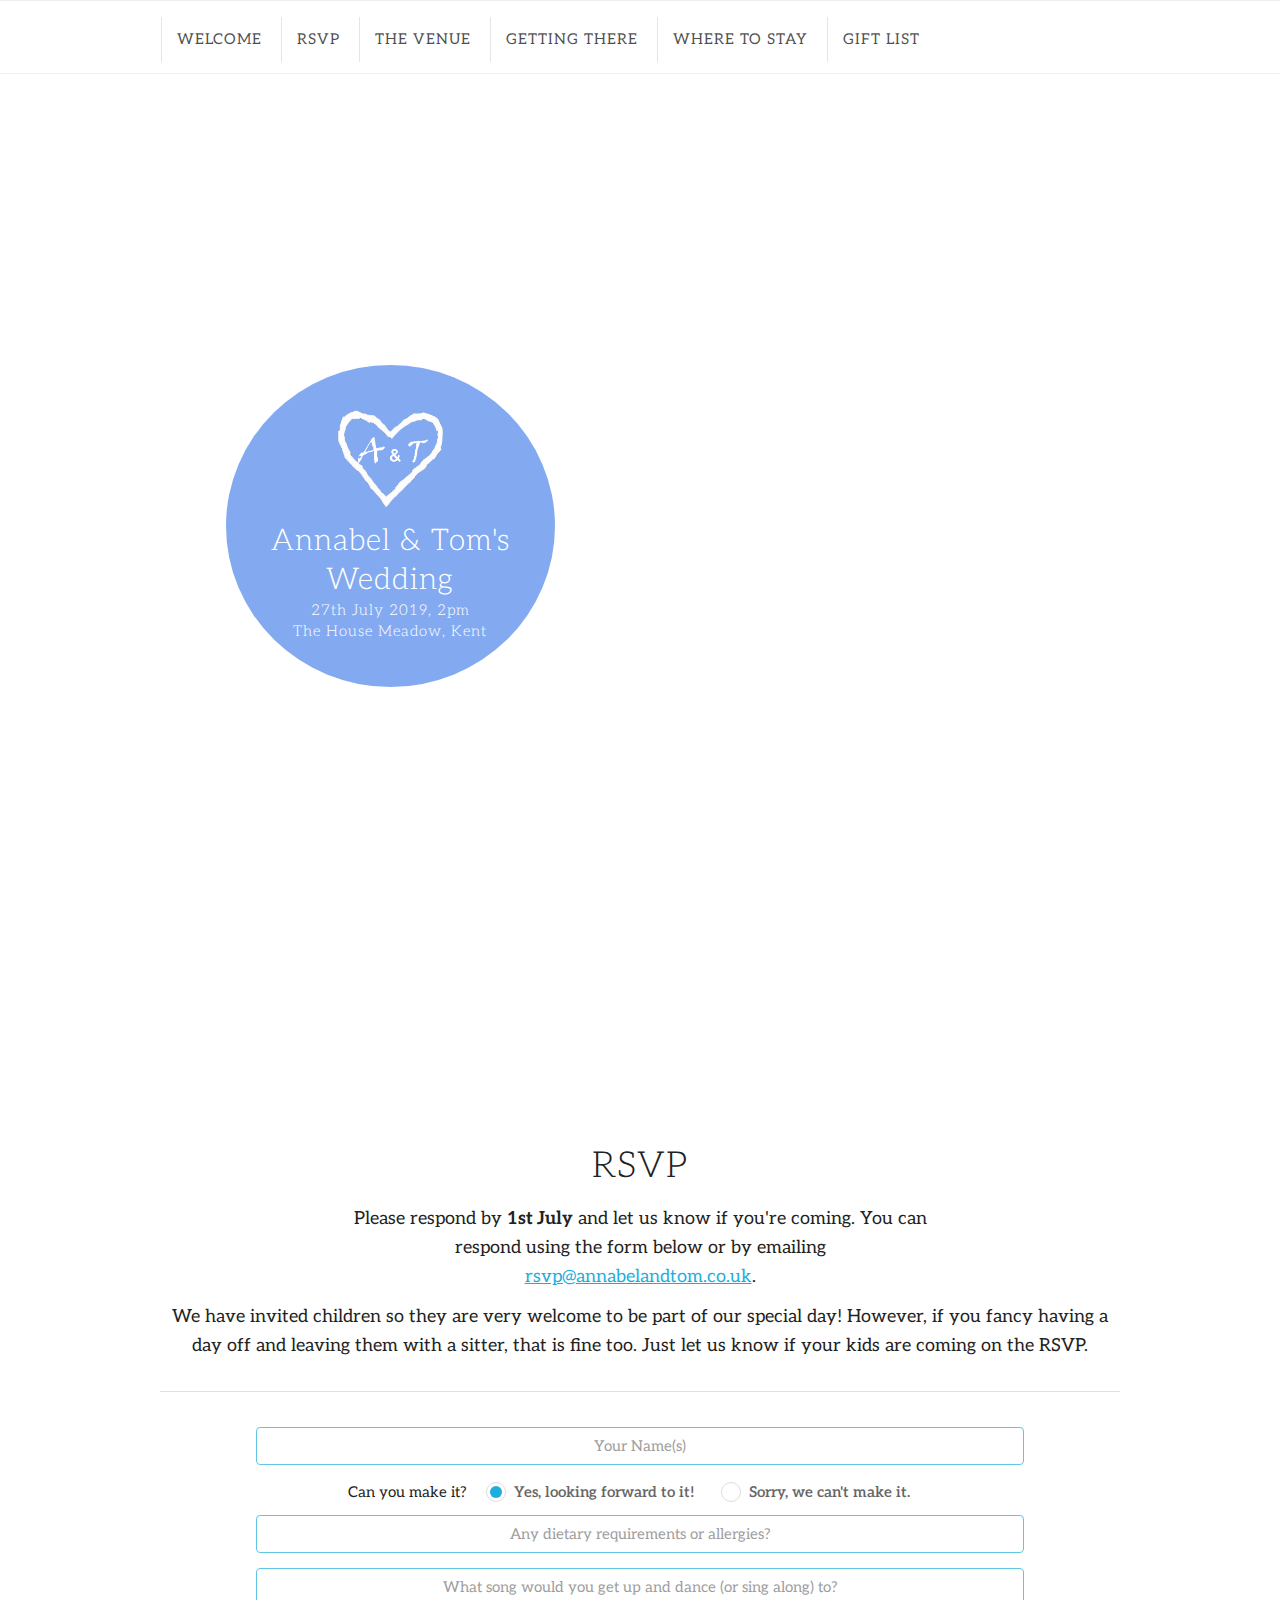
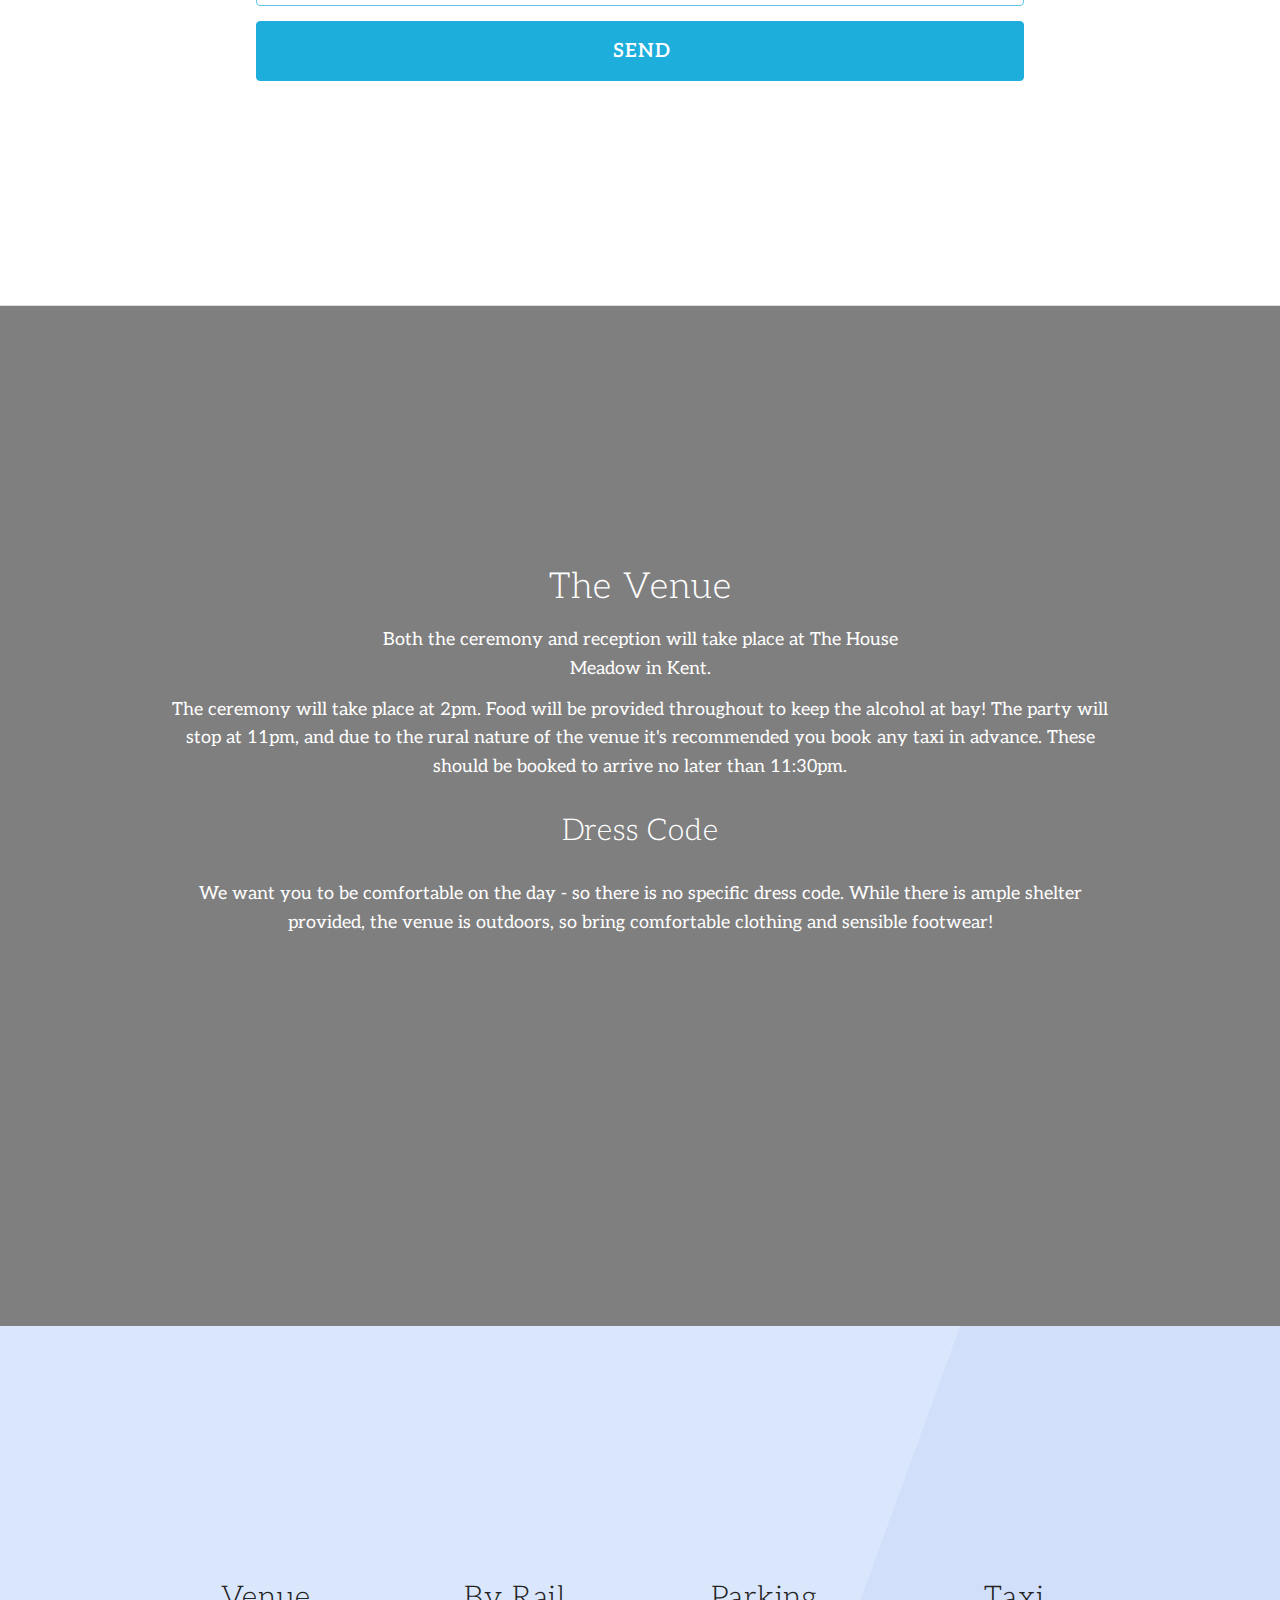
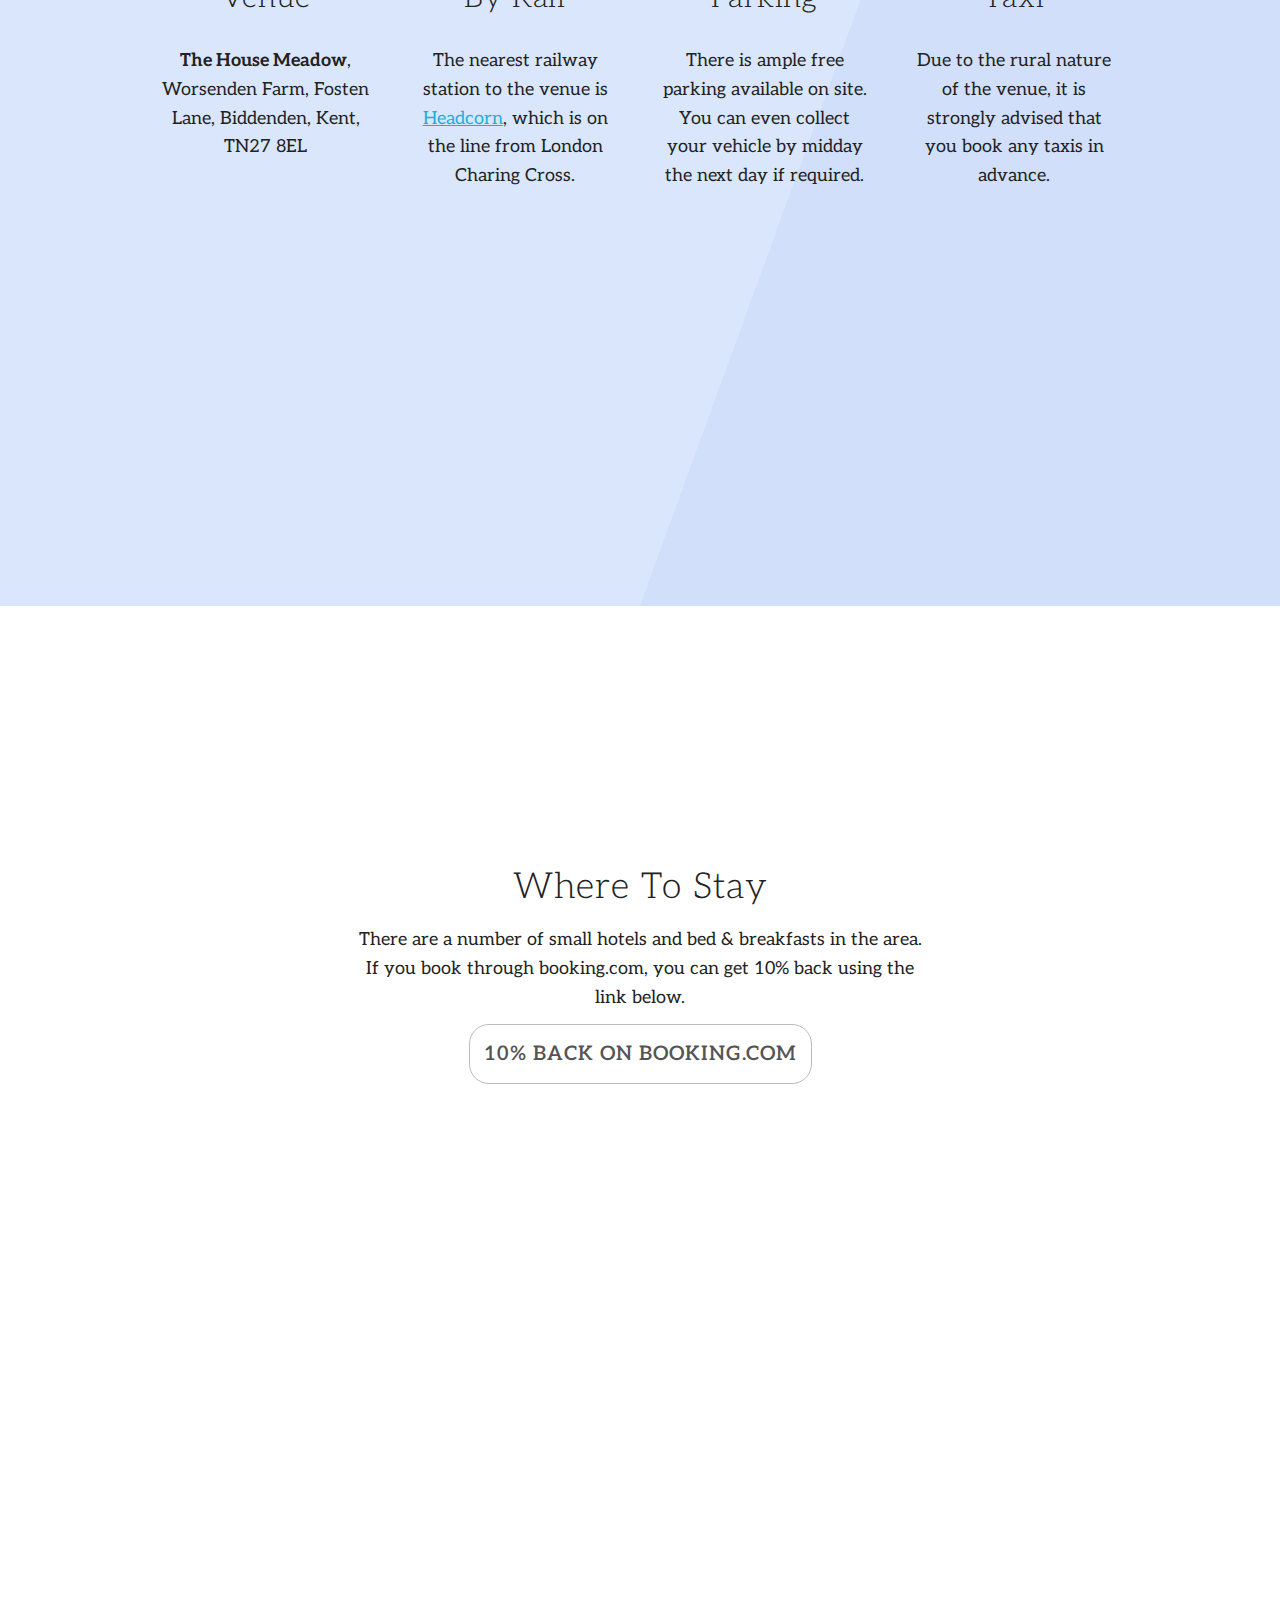
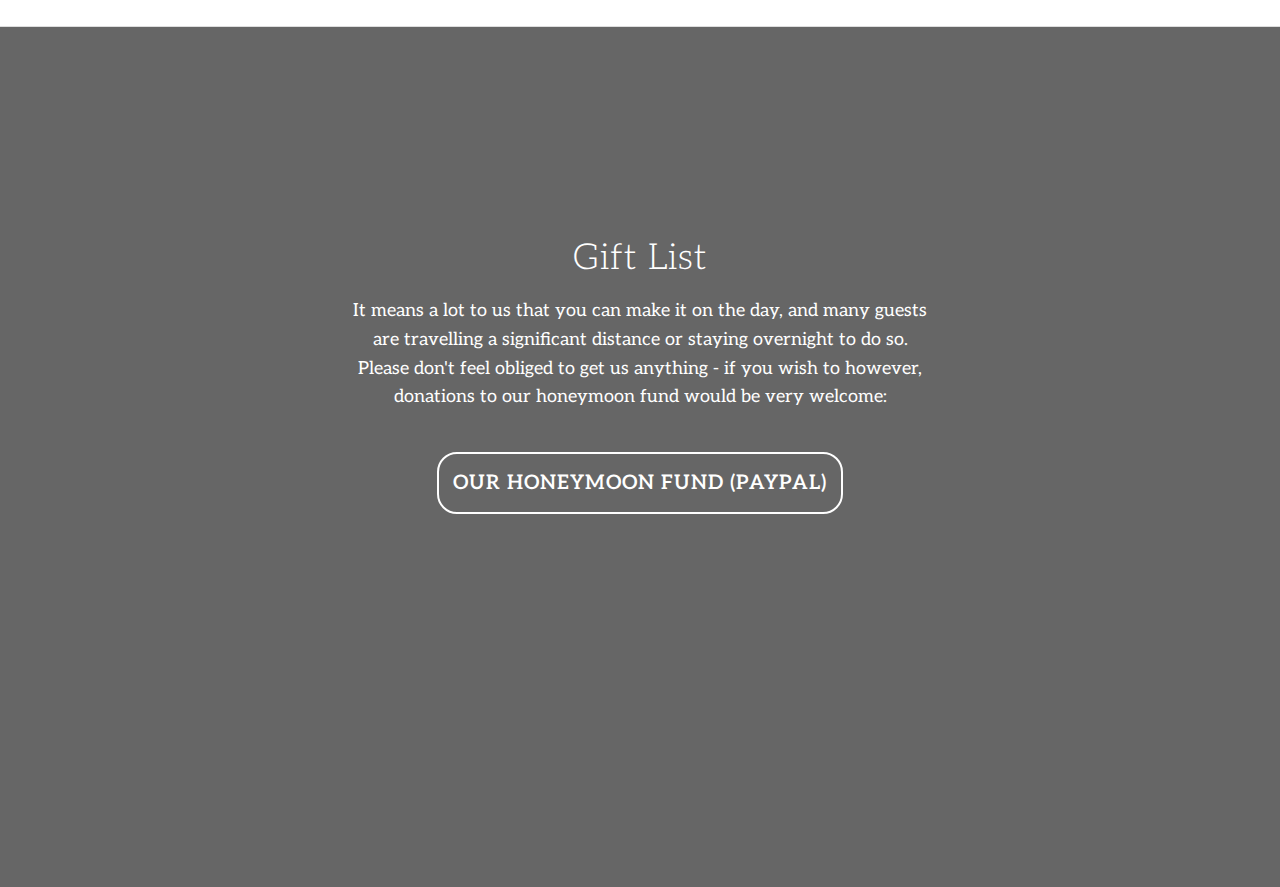
==== commit fd300788: "appreciated > welcome" ====
--- a/index.html
+++ b/index.html
@@ -166,7 +166,7 @@
   <div class="section" id="gift" data-parallax="scroll" data-image-src="./images/france.jpg" data-speed="0.8">
     <div class="container">
       <h3 class="section-heading"><i class="fas fa-3x fa-gift"></i><br/>Gift List</h3>
-      <p class="section-description">It means a lot to us that you can make it on the day, and many guests are travelling a significant distance or staying overnight to do so. Please don't feel obliged to get us anything - if you wish to however, donations to our honeymoon fund would be very appreciated:</p>
+      <p class="section-description">It means a lot to us that you can make it on the day, and many guests are travelling a significant distance or staying overnight to do so. Please don't feel obliged to get us anything - if you wish to however, donations to our honeymoon fund would be very welcome:</p>
       <a class="button button-primary" href="https://paypal.me/pools/c/8bNPdQkTfw"><i class="fab fa-paypal"></i> Our Honeymoon Fund (PayPal)</a>
     </div>
   </div>
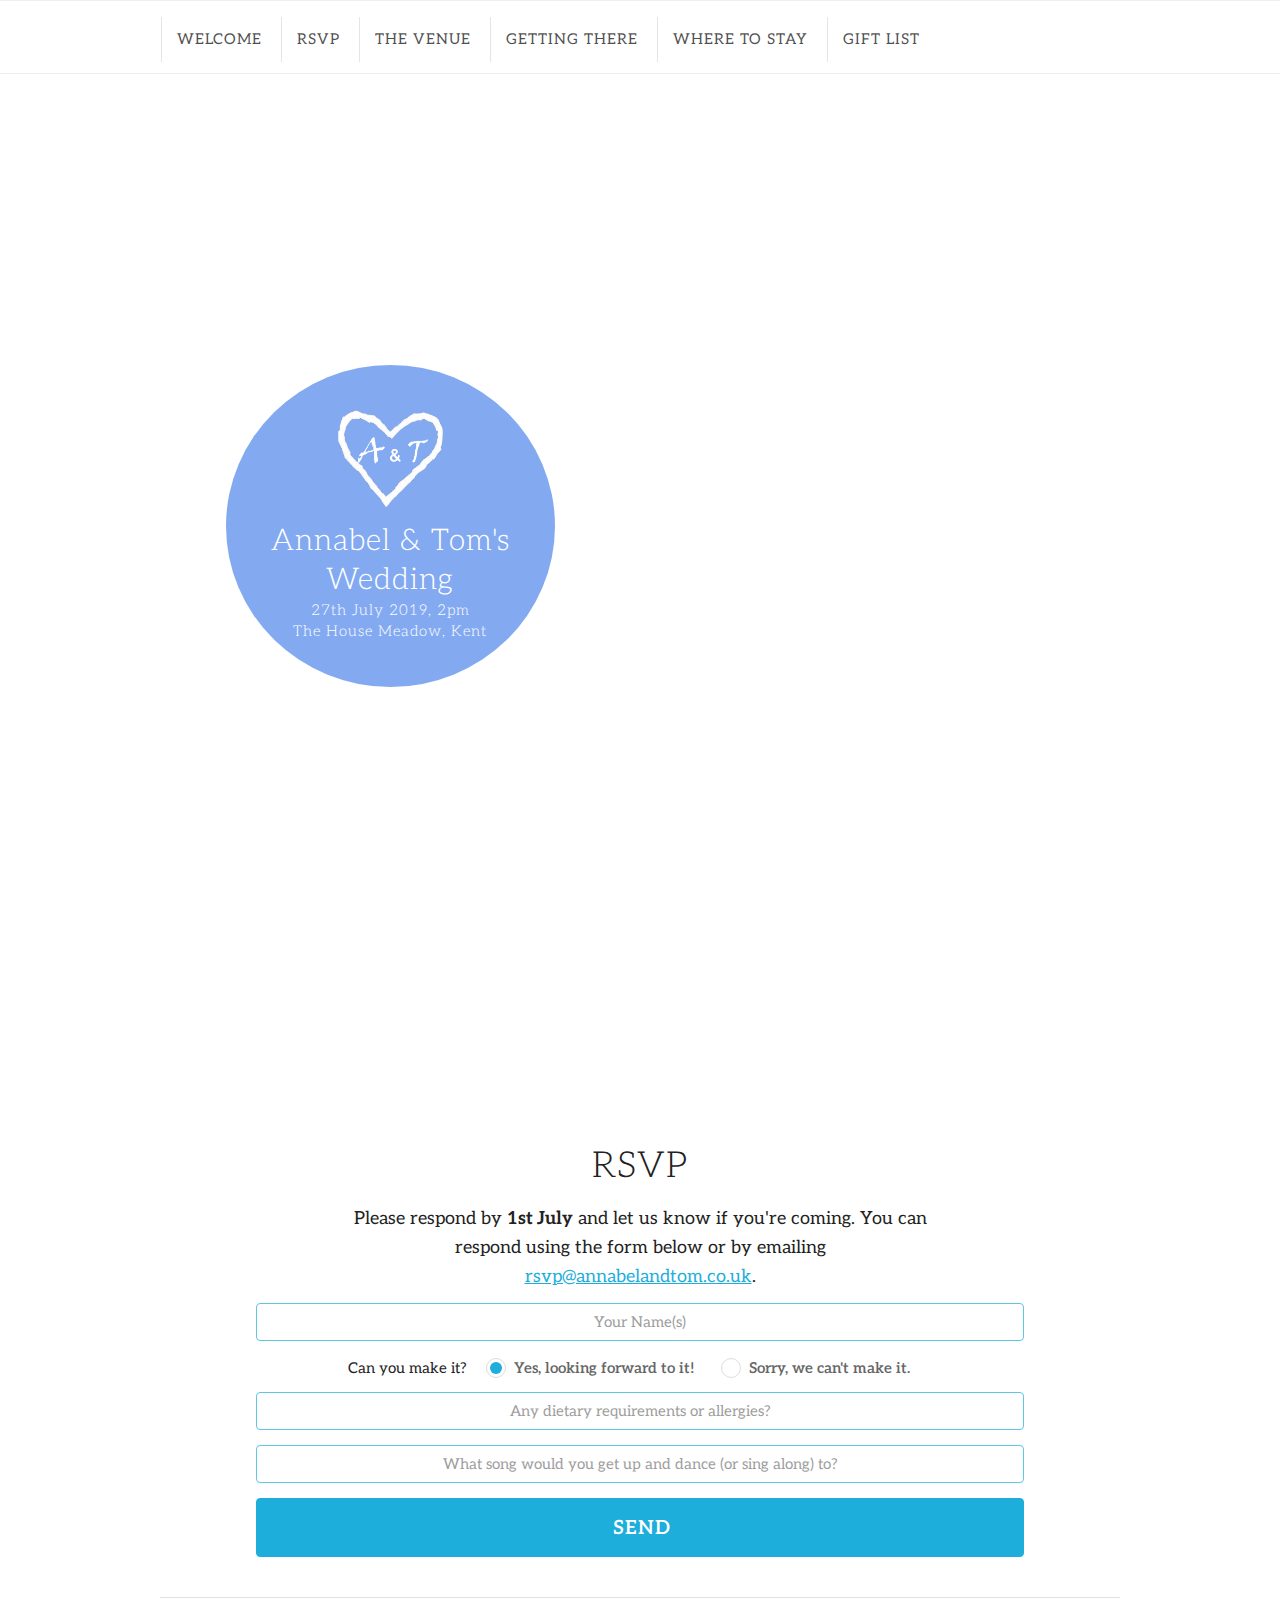
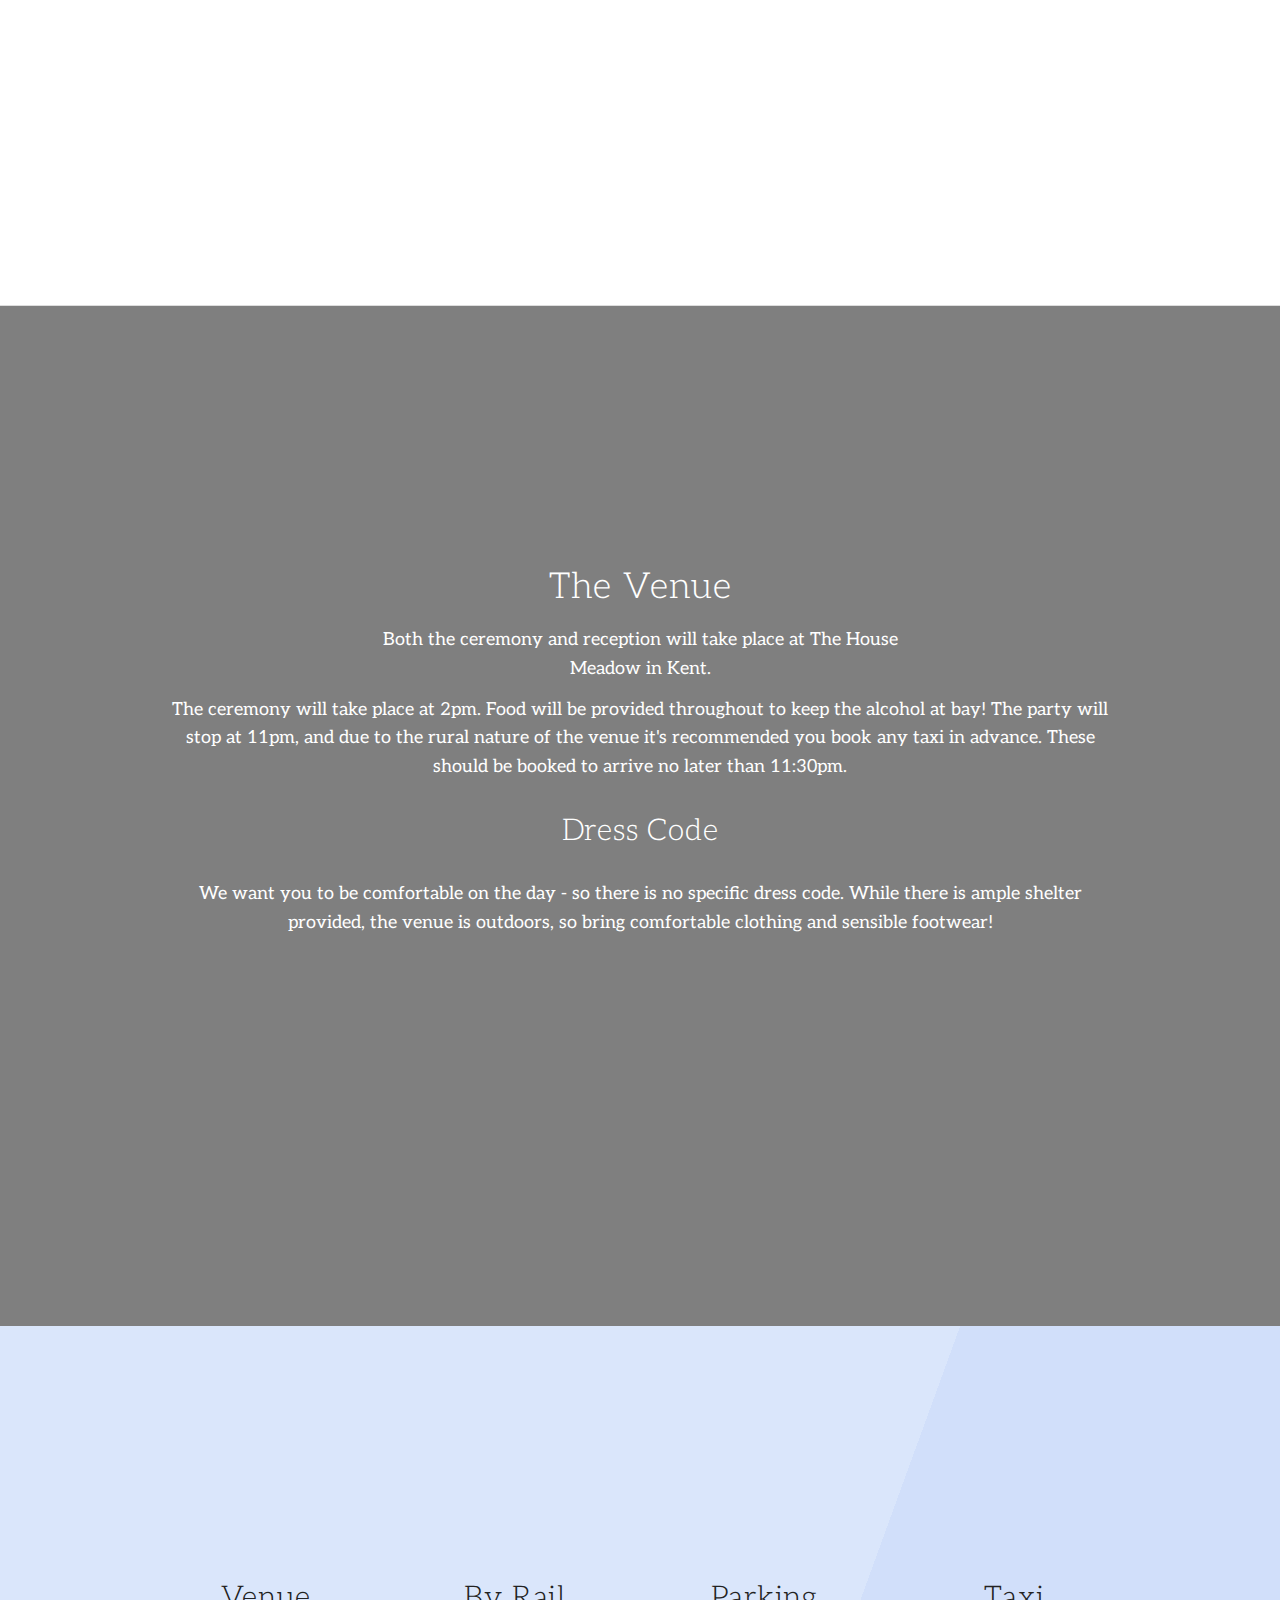
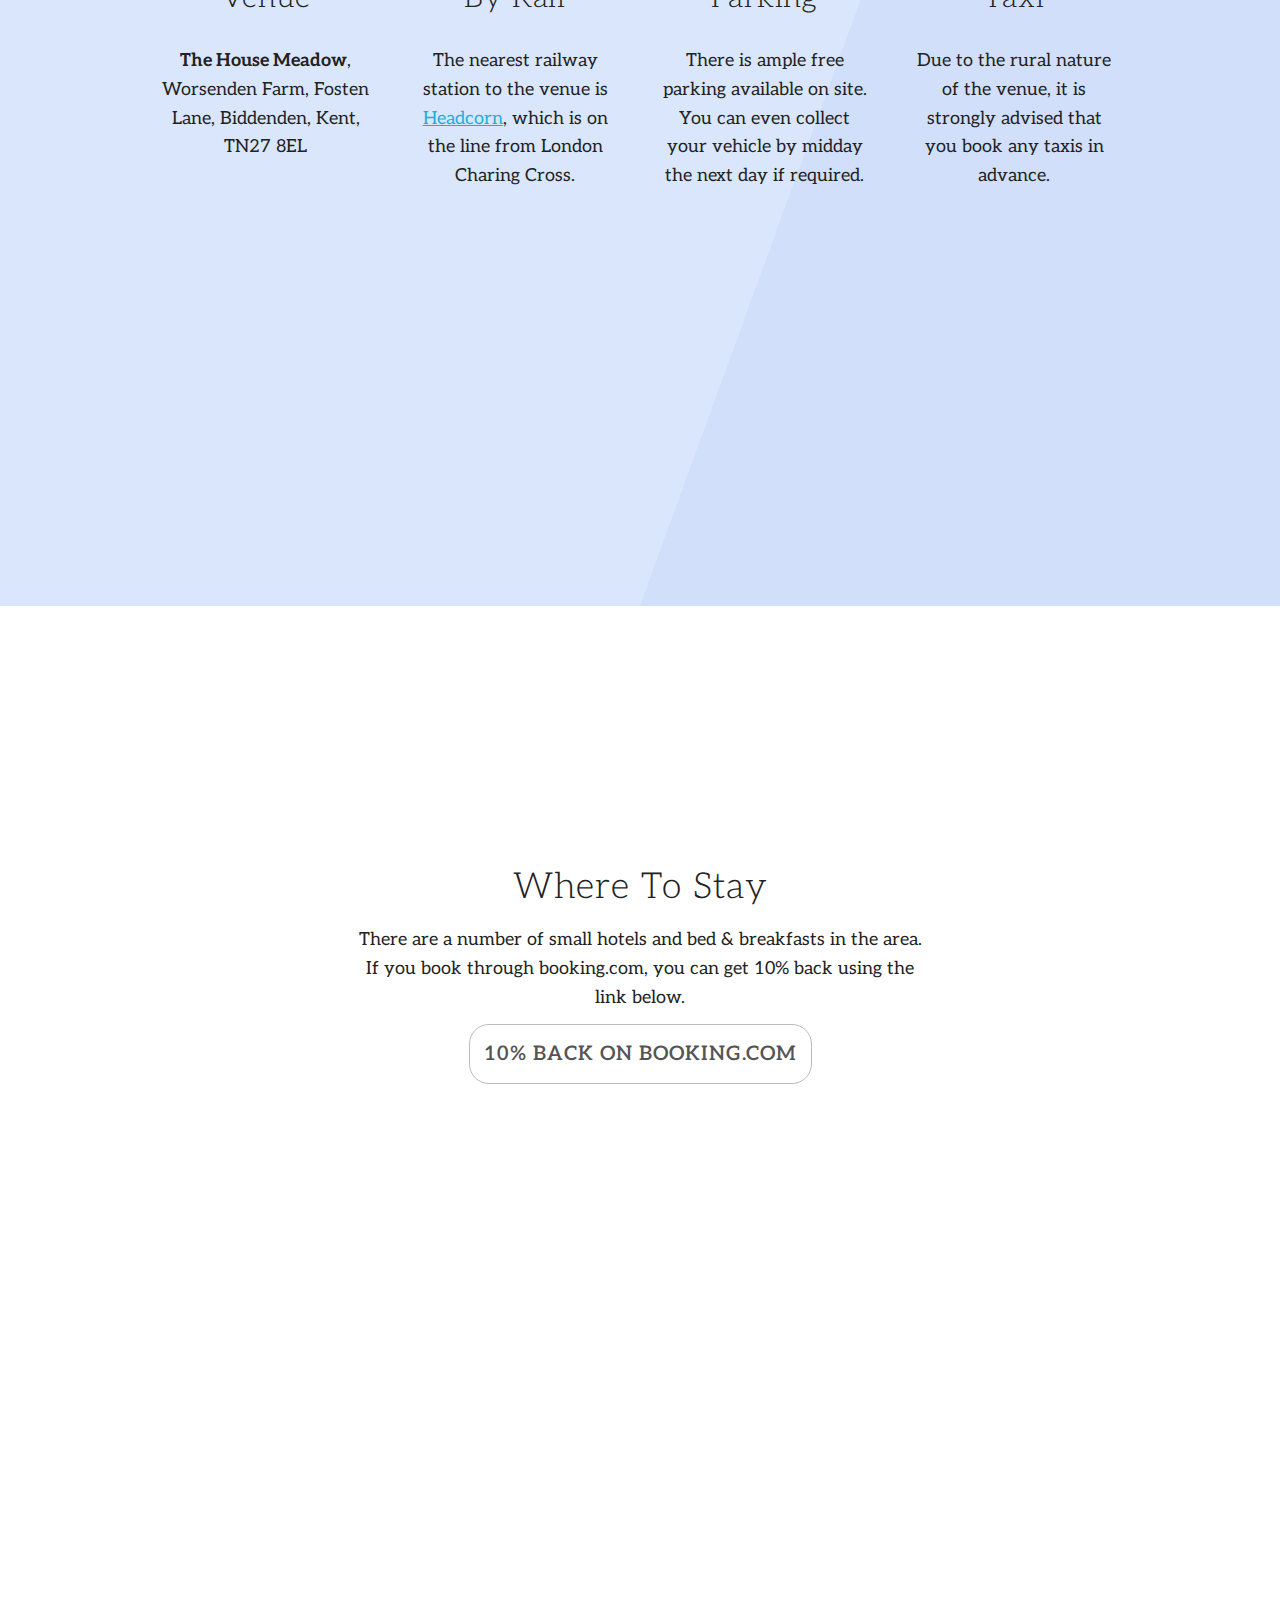
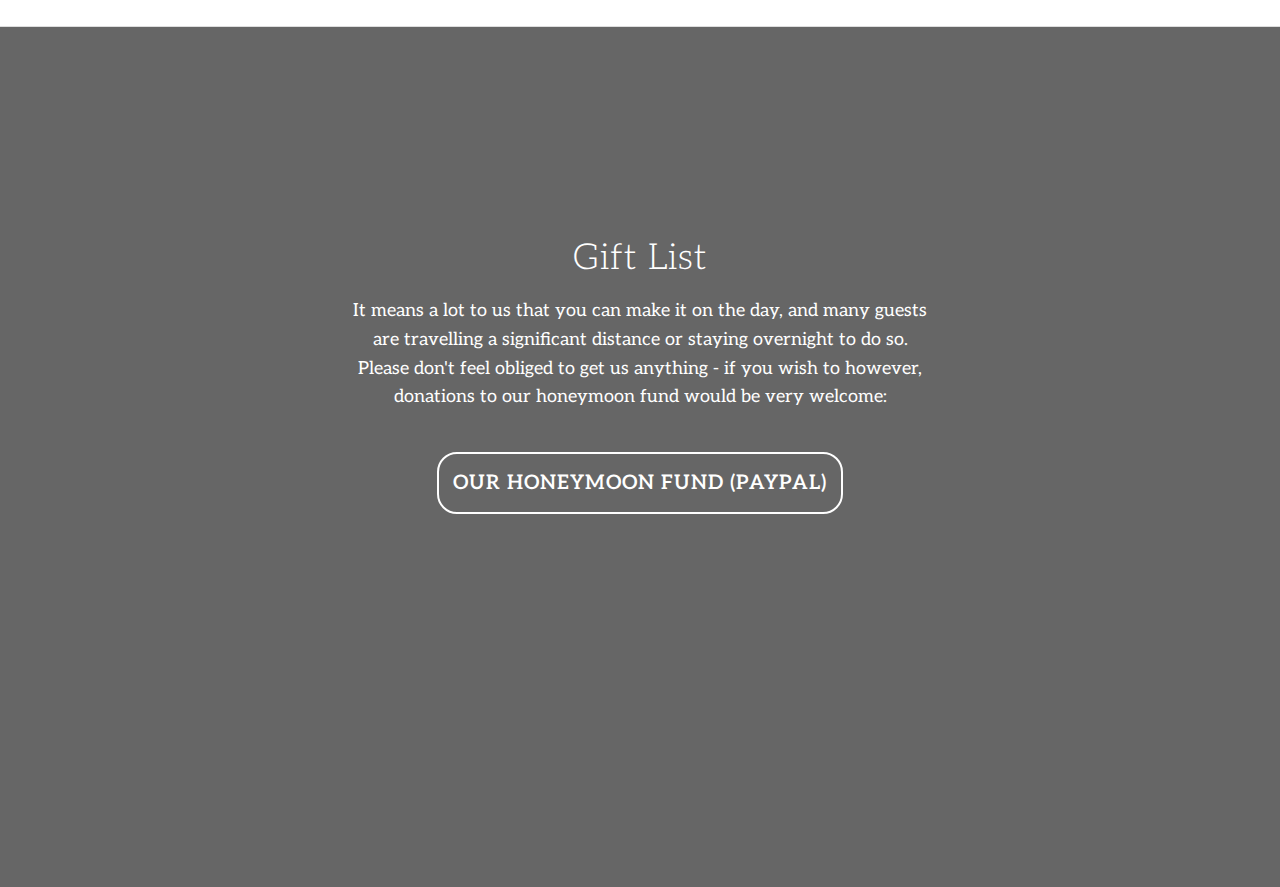
==== commit b0b6217e: "remove bit about kids" ====
--- a/index.html
+++ b/index.html
@@ -99,10 +99,6 @@
       <h3 class="section-heading"><i class="far fa-3x fa-envelope-open"></i><br/>RSVP</h3>
       <p class="section-description">Please respond by <strong>1st July</strong> and let us know if you're coming. You can respond using the form below or by emailing <a href="mailto:rsvp@annabelandtom.co.uk">rsvp@annabelandtom.co.uk</a>.</p>
 
-      <p>We have invited children so they are very welcome to be part of our special day! However, if you fancy having a day off and leaving them with a sitter, that is fine too. Just let us know if your kids are coming on the RSVP.</p>
-
-      <hr />
-
       <form action="https://formspree.io/rsvp@annabelandtom.co.uk" method="POST" />
         <input type="hidden" name="_next" value="https://www.annabelandtom.co.uk/thanks.html"/>
         <input type="text" placeholder="Your Name(s)" name="name" required />
@@ -118,6 +114,7 @@
         <input type="text" placeholder="What song would you get up and dance (or sing along) to?" name="song" />
         <button><i class="far fa-envelope"></i>Send</button>
       </form>
+      <hr />
     </div>
   </div>
 
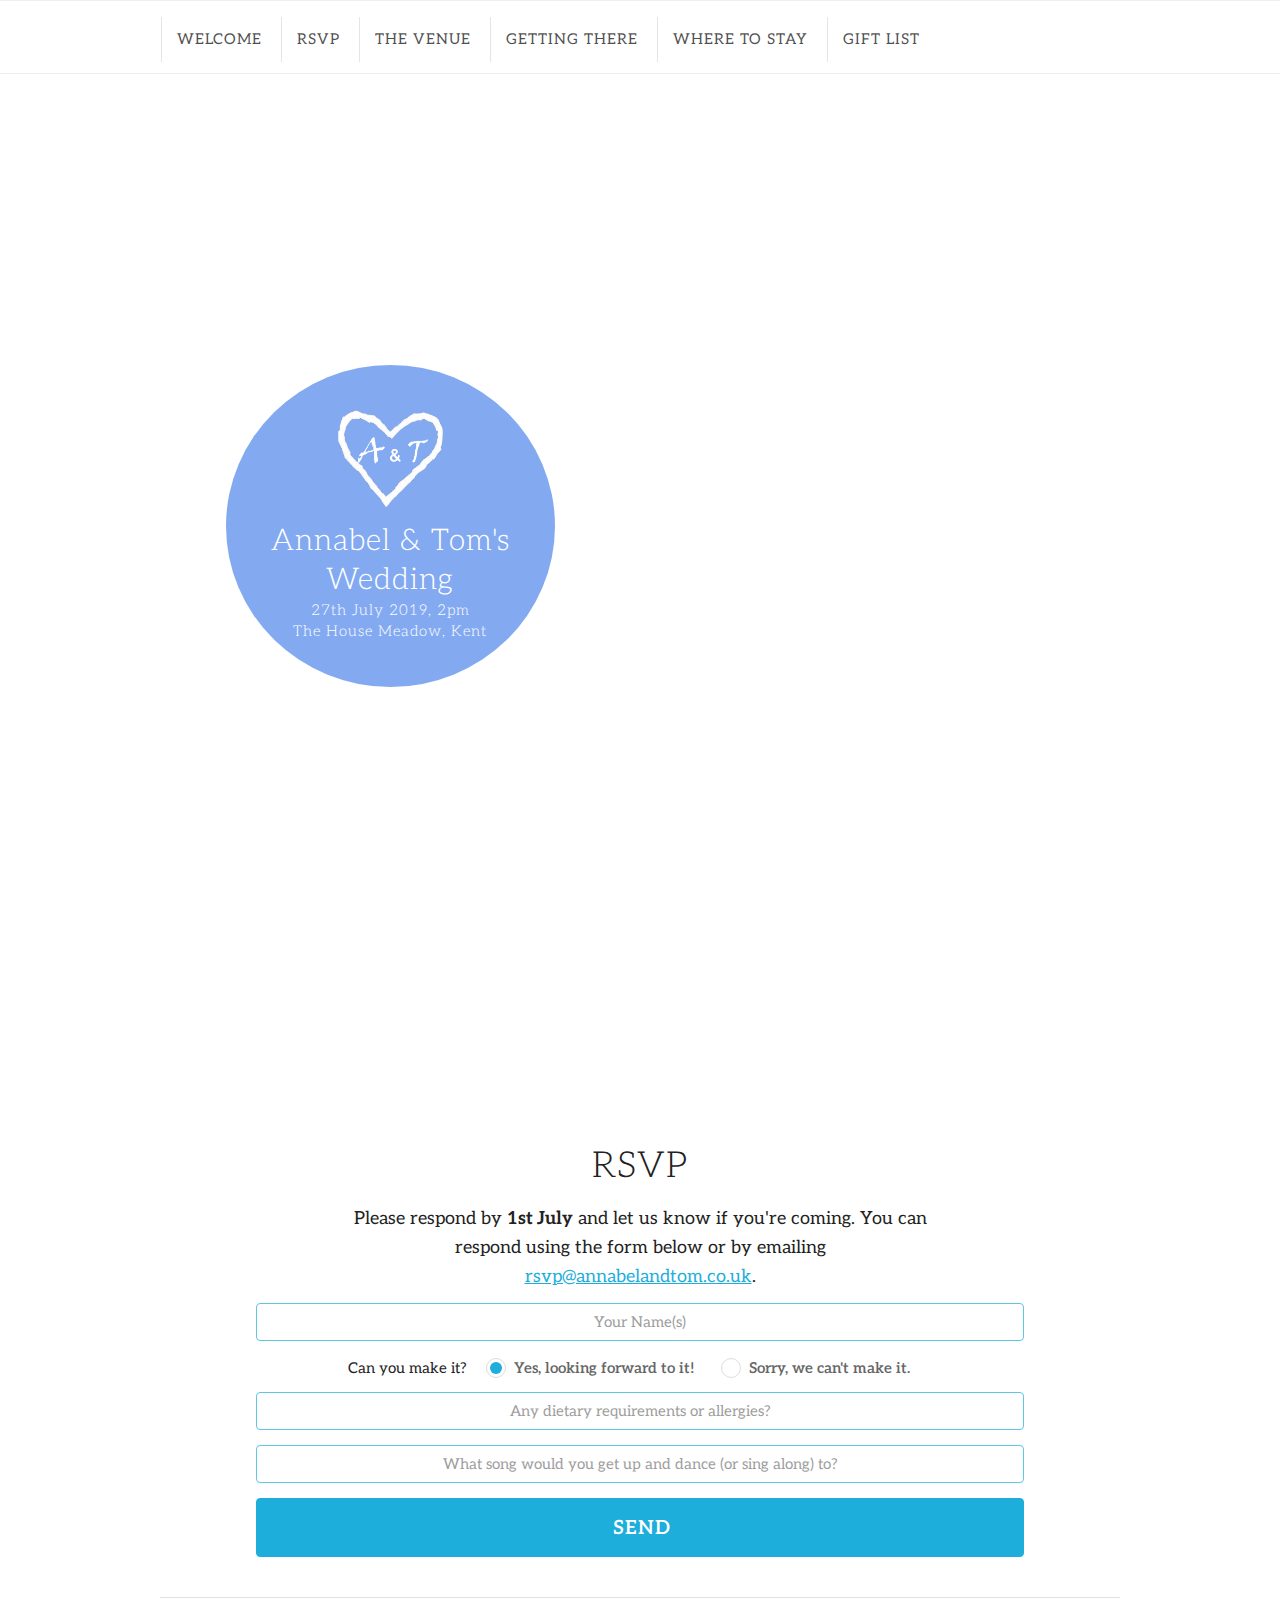
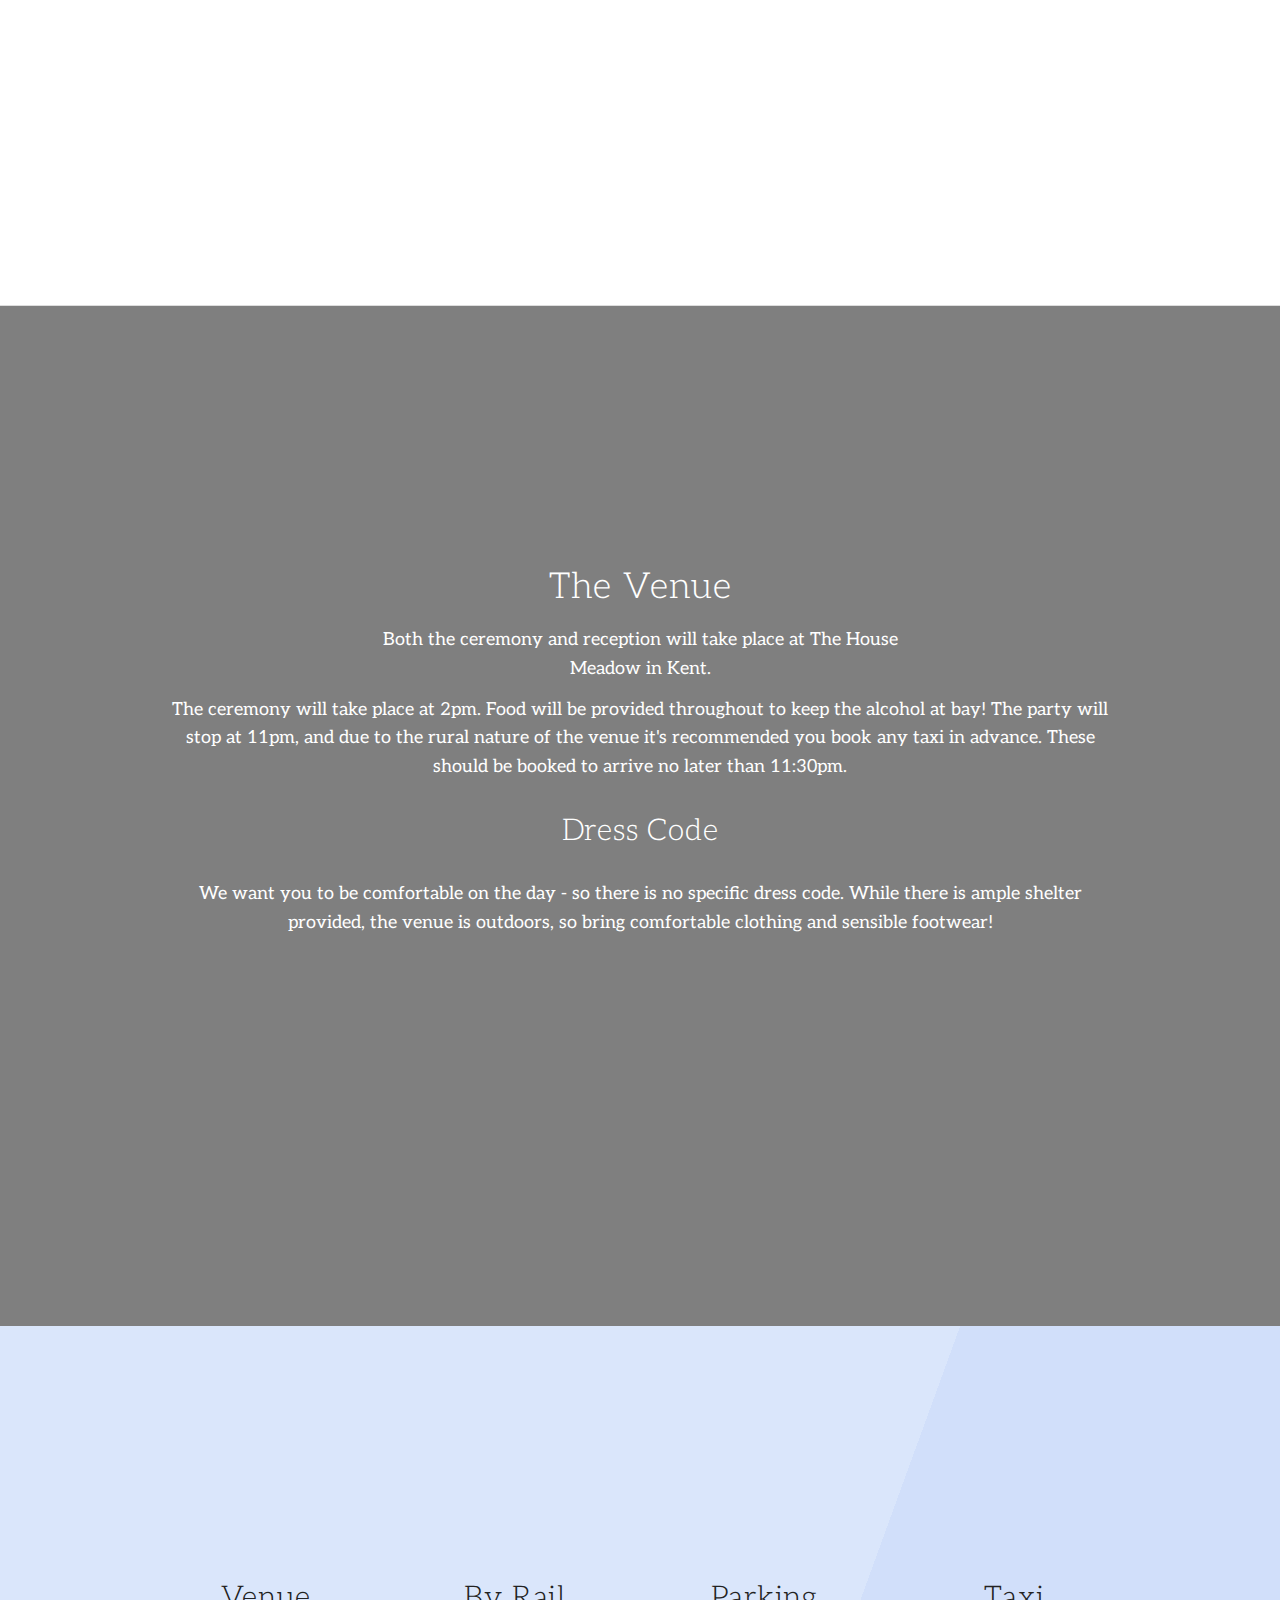
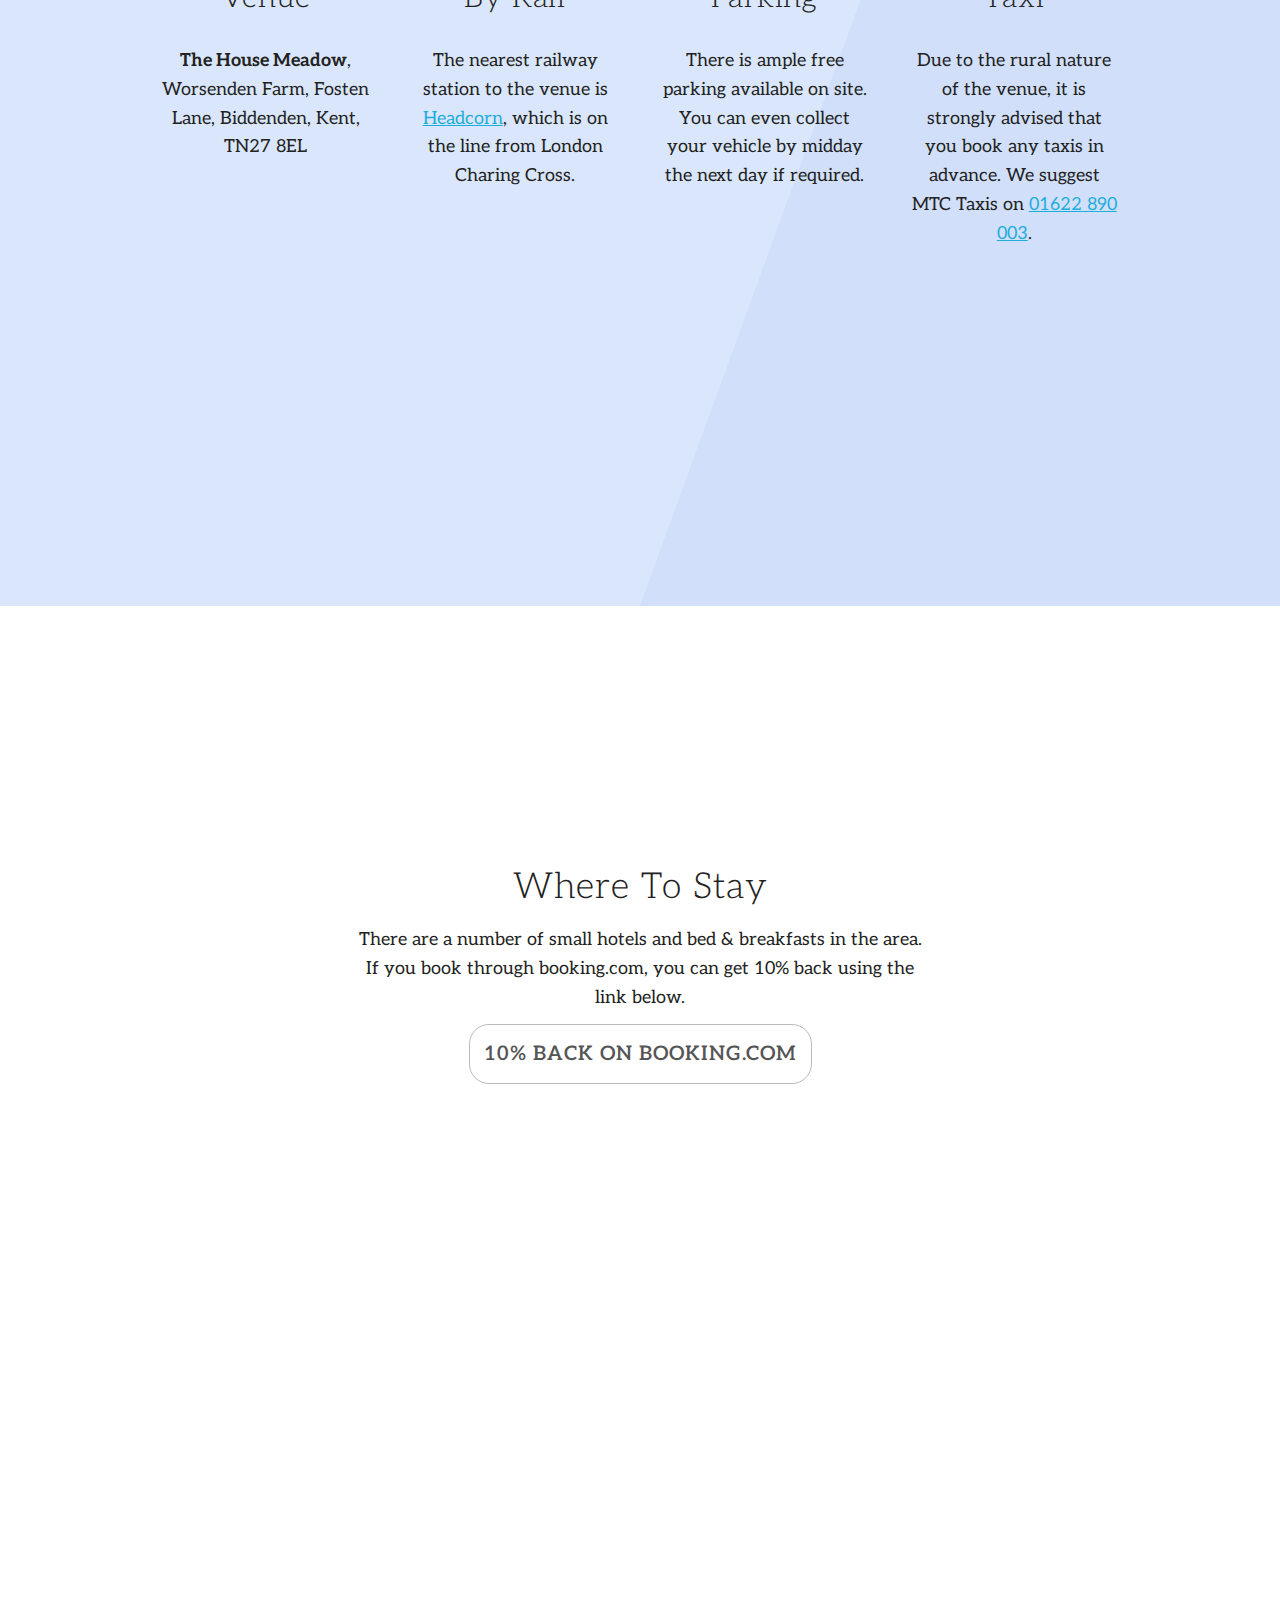
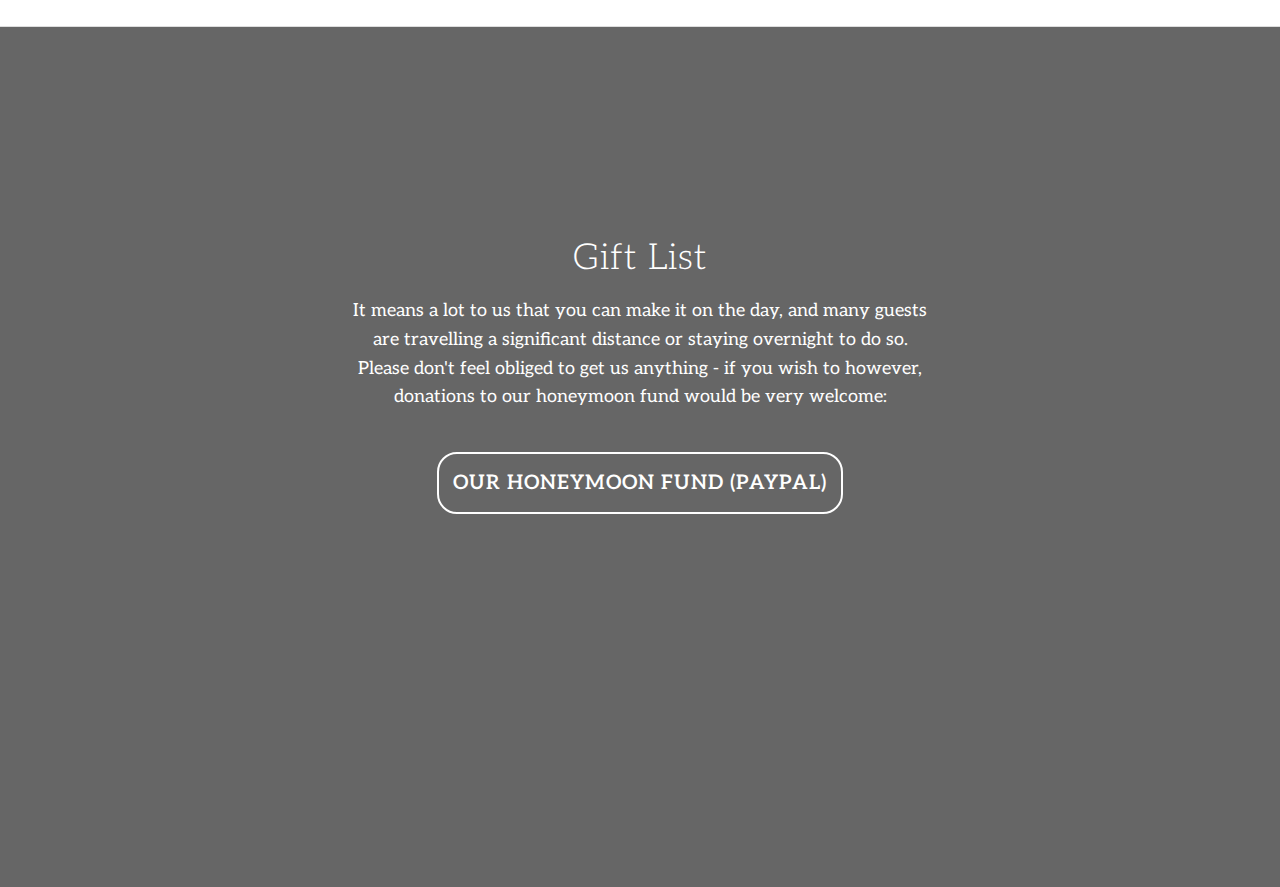
==== commit 25fbb684: "add taxi number" ====
--- a/index.html
+++ b/index.html
@@ -146,7 +146,7 @@
         </div>
         <div class="three columns value">
           <h4><i class="fas fa-3x fa-taxi"></i><br/>Taxi</h4>
-          <p>Due to the rural nature of the venue, it is strongly advised that you book any taxis in advance.</p>
+          <p>Due to the rural nature of the venue, it is strongly advised that you book any taxis in advance. We suggest MTC Taxis on <a href="tel:+441622890003">01622 890 003</a>.</p>
         </div>
       </div>
     </div>
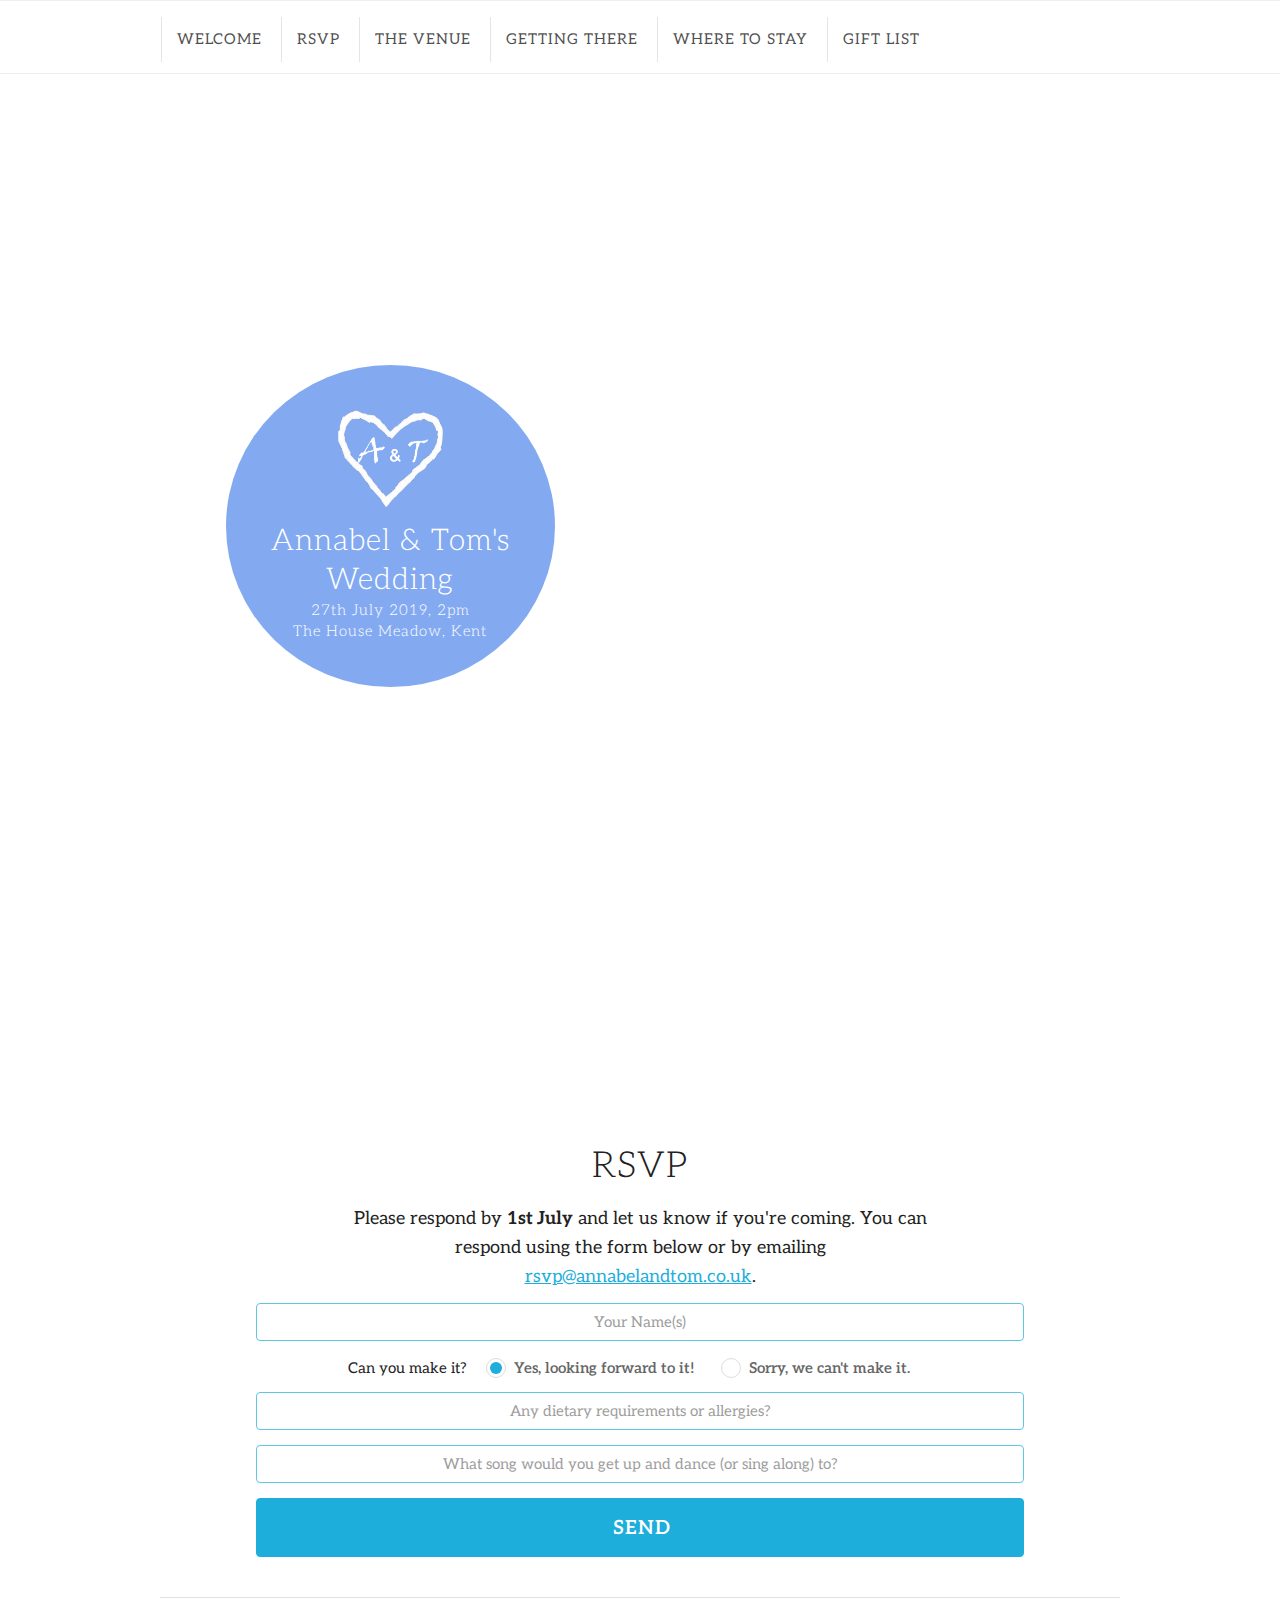
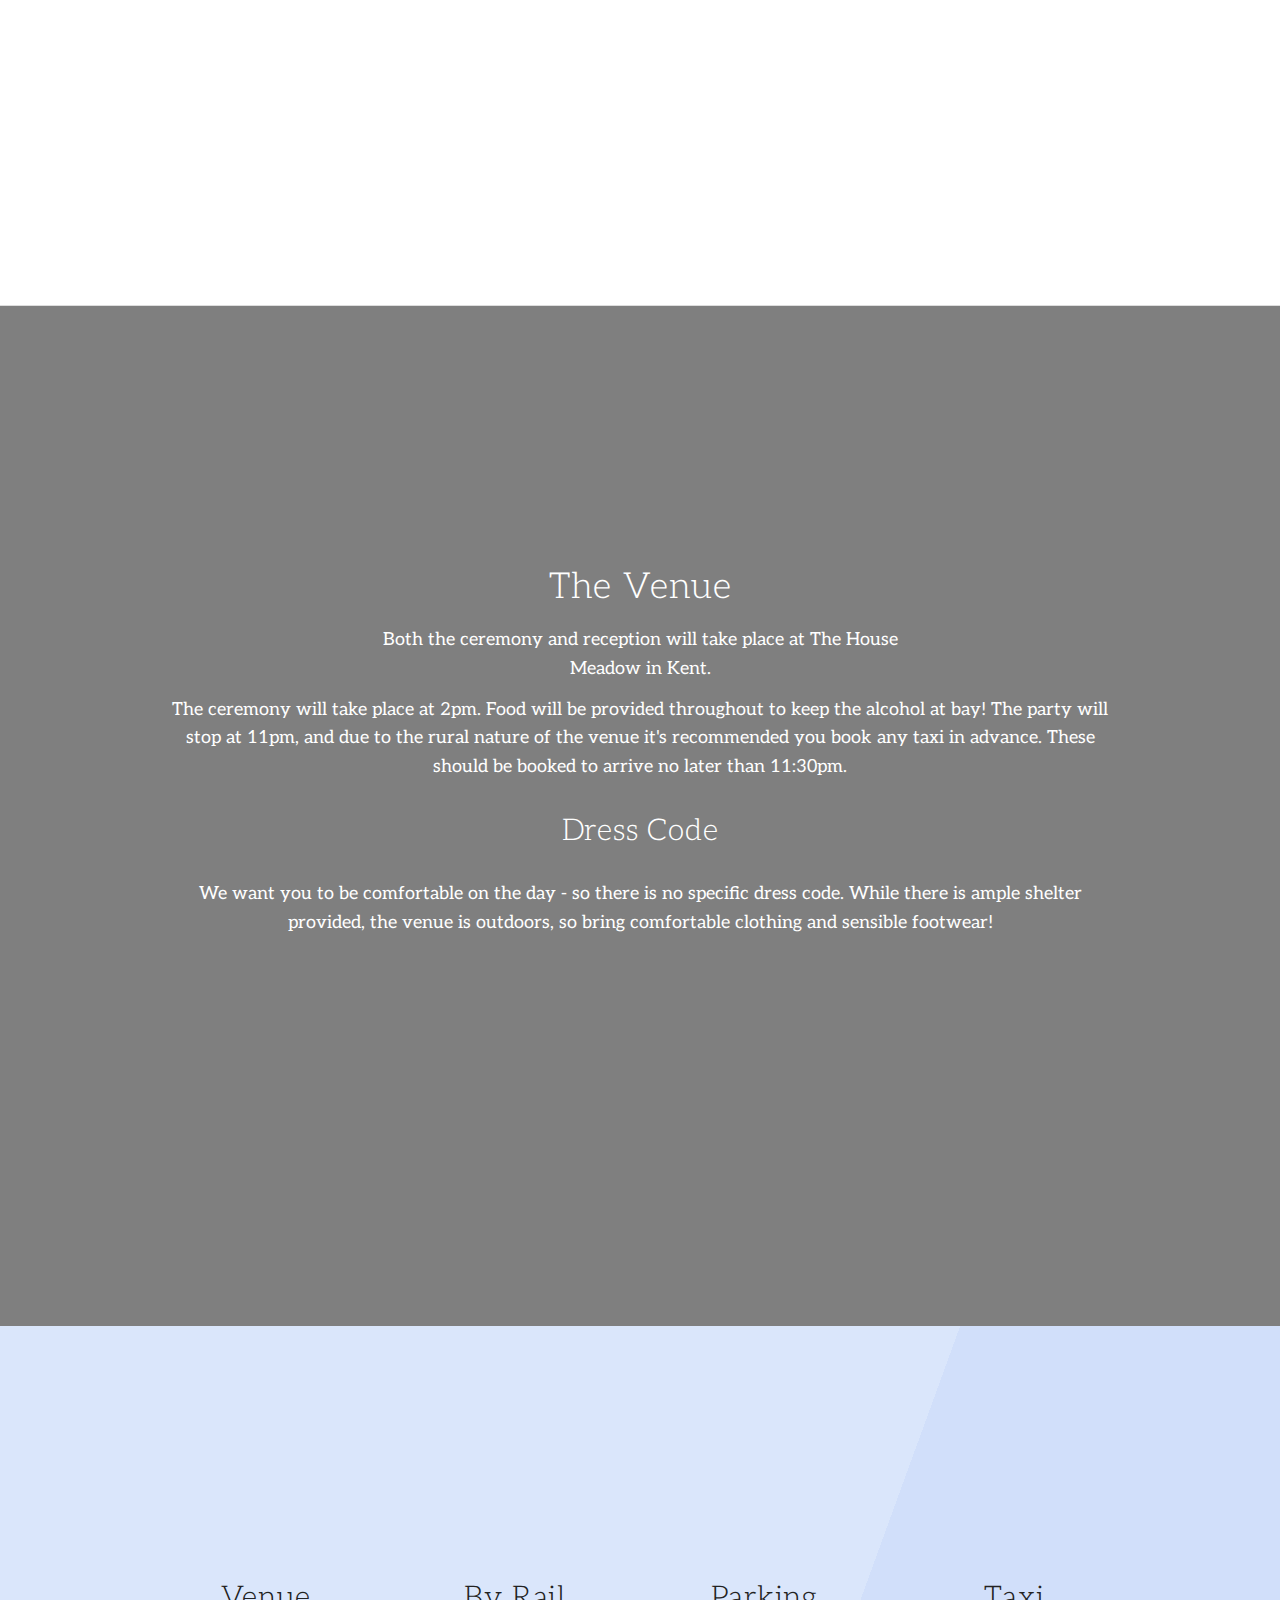
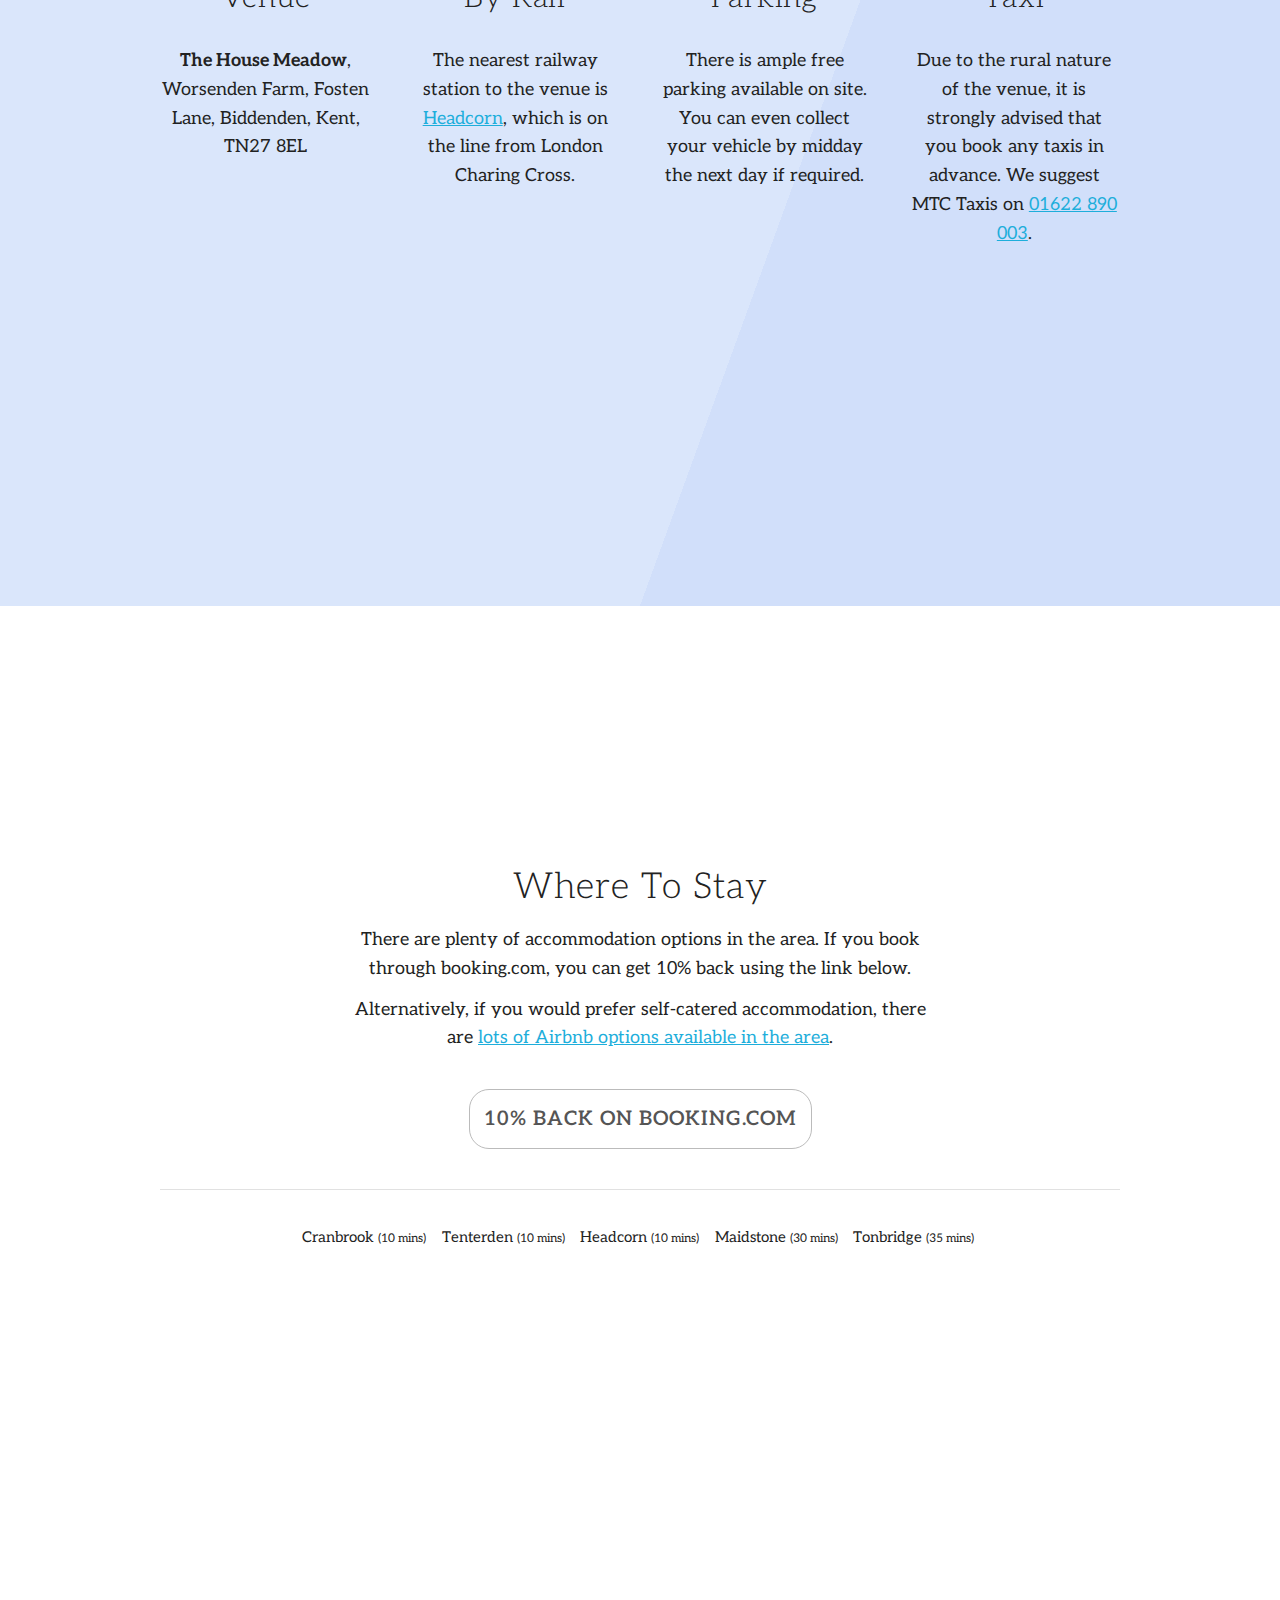
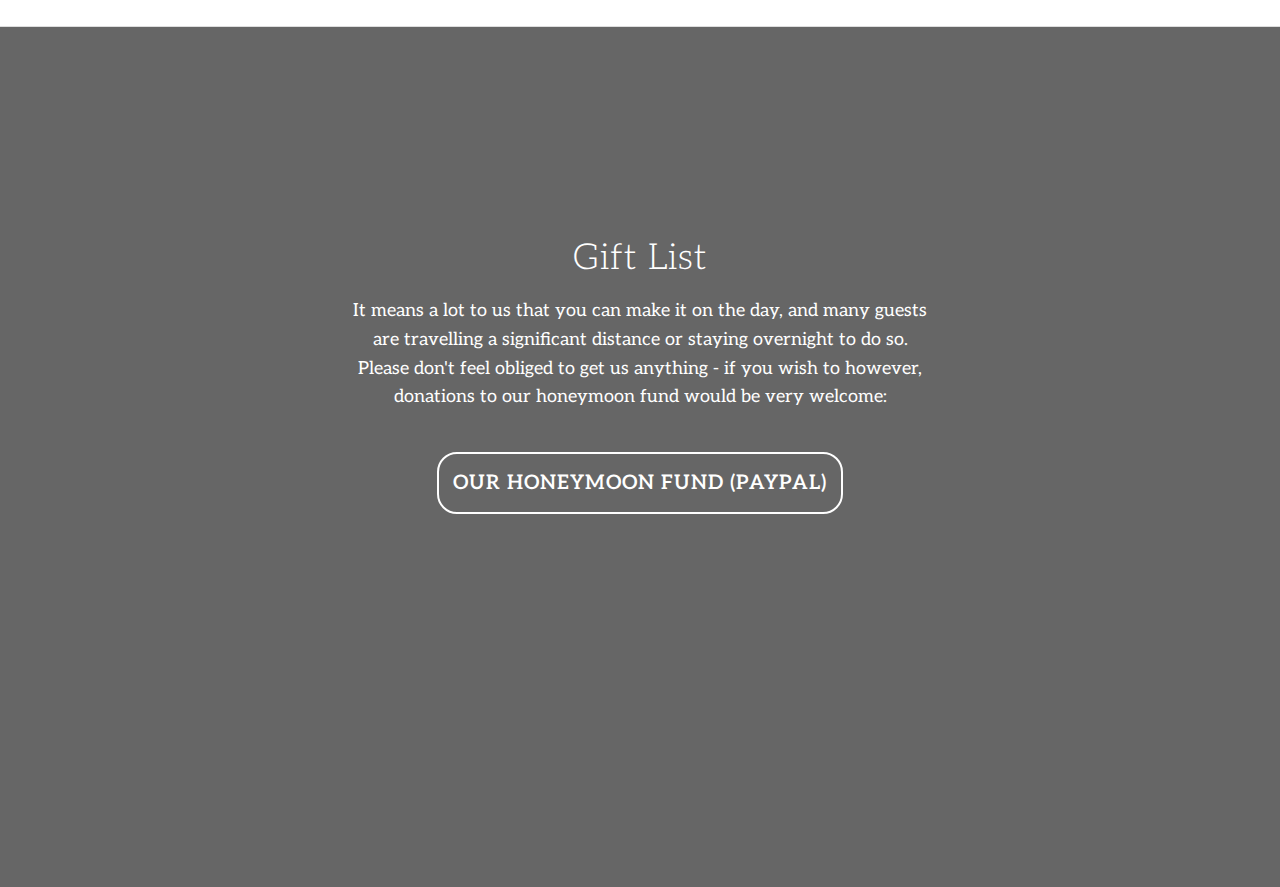
==== commit 81ba0000: "Places to stay" ====
--- a/index.html
+++ b/index.html
@@ -155,8 +155,21 @@
   <div class="section" id="stay">
     <div class="container">
       <h3 class="section-heading"><i class="fas fa-3x fa-bed"></i><br/>Where To Stay</h3>
-      <p class="section-description">There are a number of small hotels and bed &amp; breakfasts in the area. If you book through booking.com, you can get 10% back using the link below.</p>
+
+      <p class="section-description">There are plenty of accommodation options in the area. If you book through booking.com, you can get 10% back using the link below.</p>
+
+      <p class="section-description">Alternatively, if you would prefer self-catered accommodation, there are <a href="https://www.airbnb.co.uk/s/Biddenden/homes?refinement_paths%5B%5D=%2Fhomes&query=Biddenden&checkin=2019-07-27&checkout=2019-07-28&adults=0&children=0&infants=0&guests=0&place_id=ChIJBxaso4sj30cR_jteJf1DRLo&allow_override%5B%5D=&s_tag=dCOlD93X">lots of Airbnb options available in the area</a>.</p>
+      <br />
       <a class="button" href="https://www.booking.com/s/32_8/e5f19df8">10% back on Booking.com</a>
+
+      <hr />
+      <ul class="horizontal-list">
+        <li><i class="fas fa-map-marker-alt">&nbsp;</i>Cranbrook <small>(10 mins)</small></li>
+        <li><i class="fas fa-map-marker-alt">&nbsp;</i>Tenterden <small>(10 mins)</small></li>
+        <li><i class="fas fa-map-marker-alt">&nbsp;</i>Headcorn <small>(10 mins)</small></li>
+        <li><i class="fas fa-map-marker-alt">&nbsp;</i>Maidstone <small>(30 mins)</small></li>
+        <li><i class="fas fa-map-marker-alt">&nbsp;</i>Tonbridge <small>(35 mins)</small></li>
+      </ul>   
     </div>
   </div>
 
--- a/css/custom.css
+++ b/css/custom.css
@@ -13,6 +13,13 @@
   background-color: rgba(0,0,0,0.7);
   border-radius: 0.5em;
   padding: 0.5em;
+}
+.horizontal-list {
+  list-style: none;
+}
+.horizontal-list li {
+  display: inline-block;
+  margin-right: 0.5em;
 }
 
 /* Sections
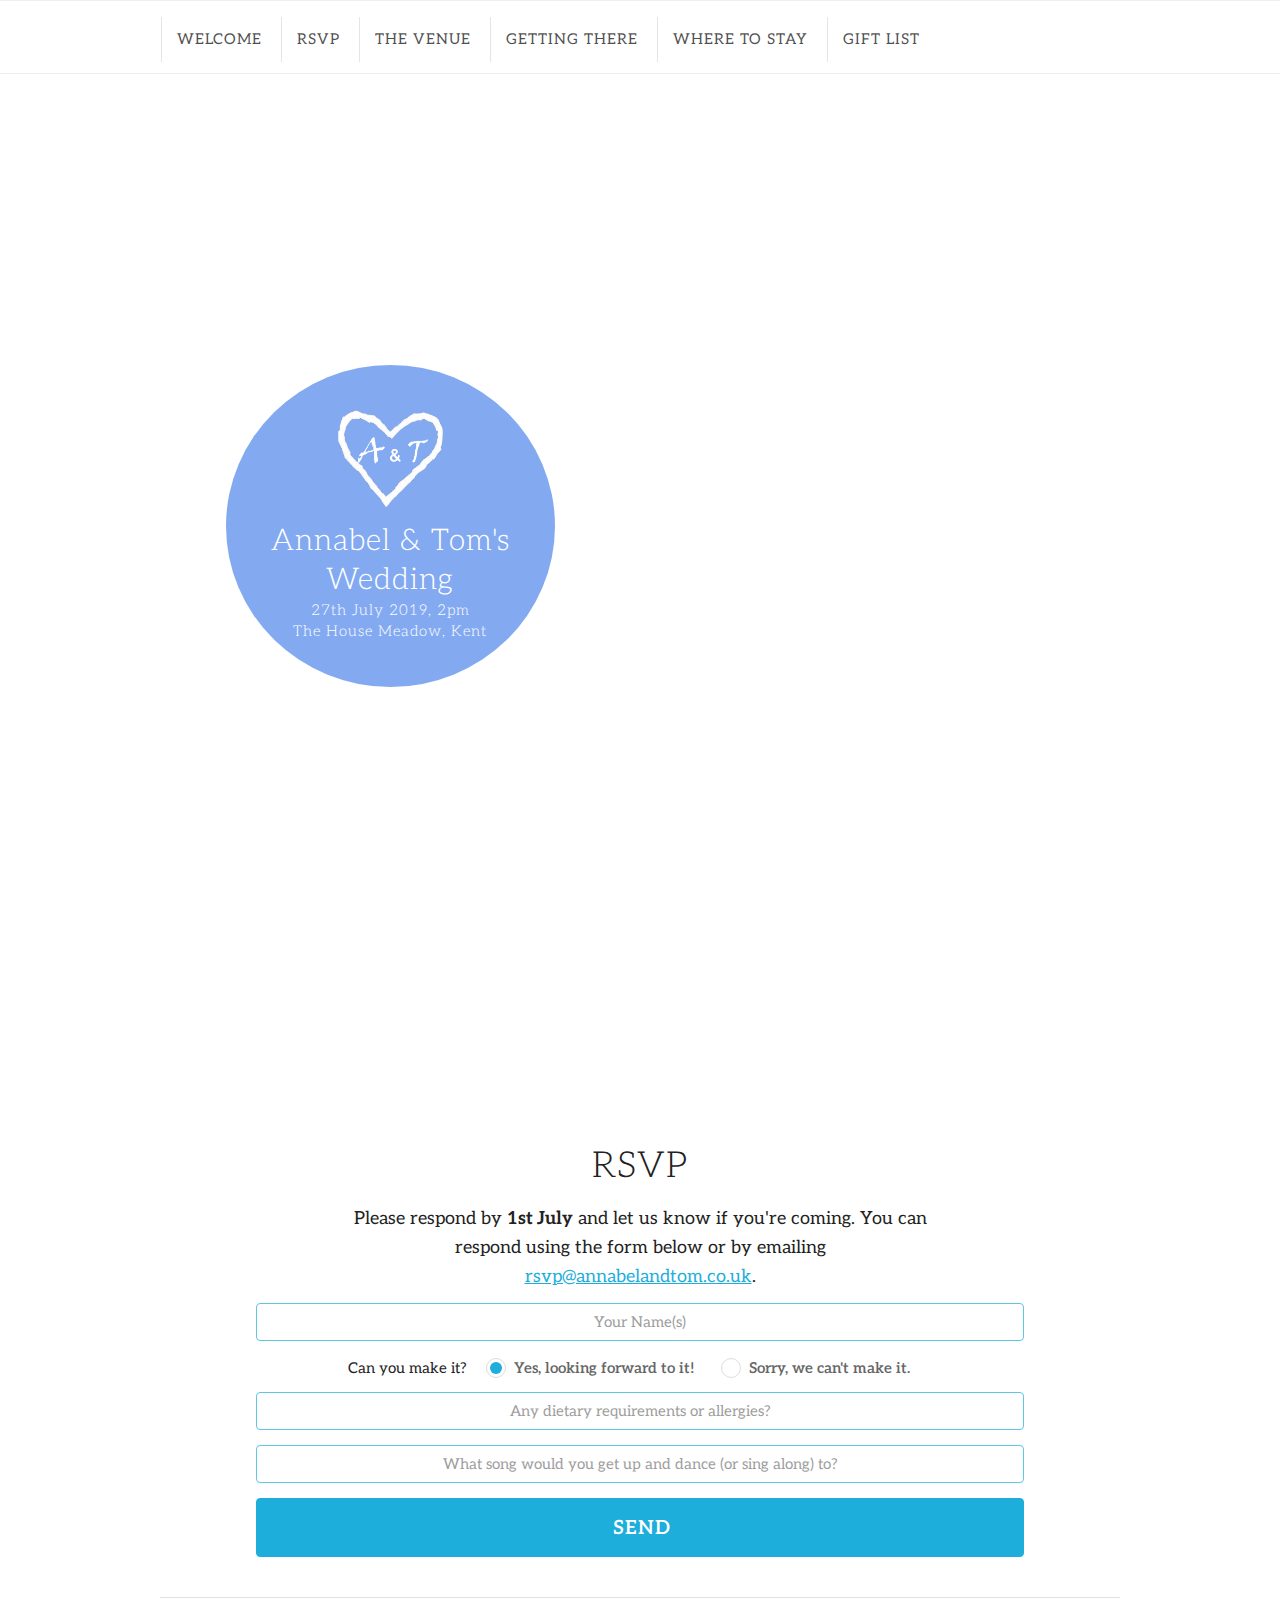
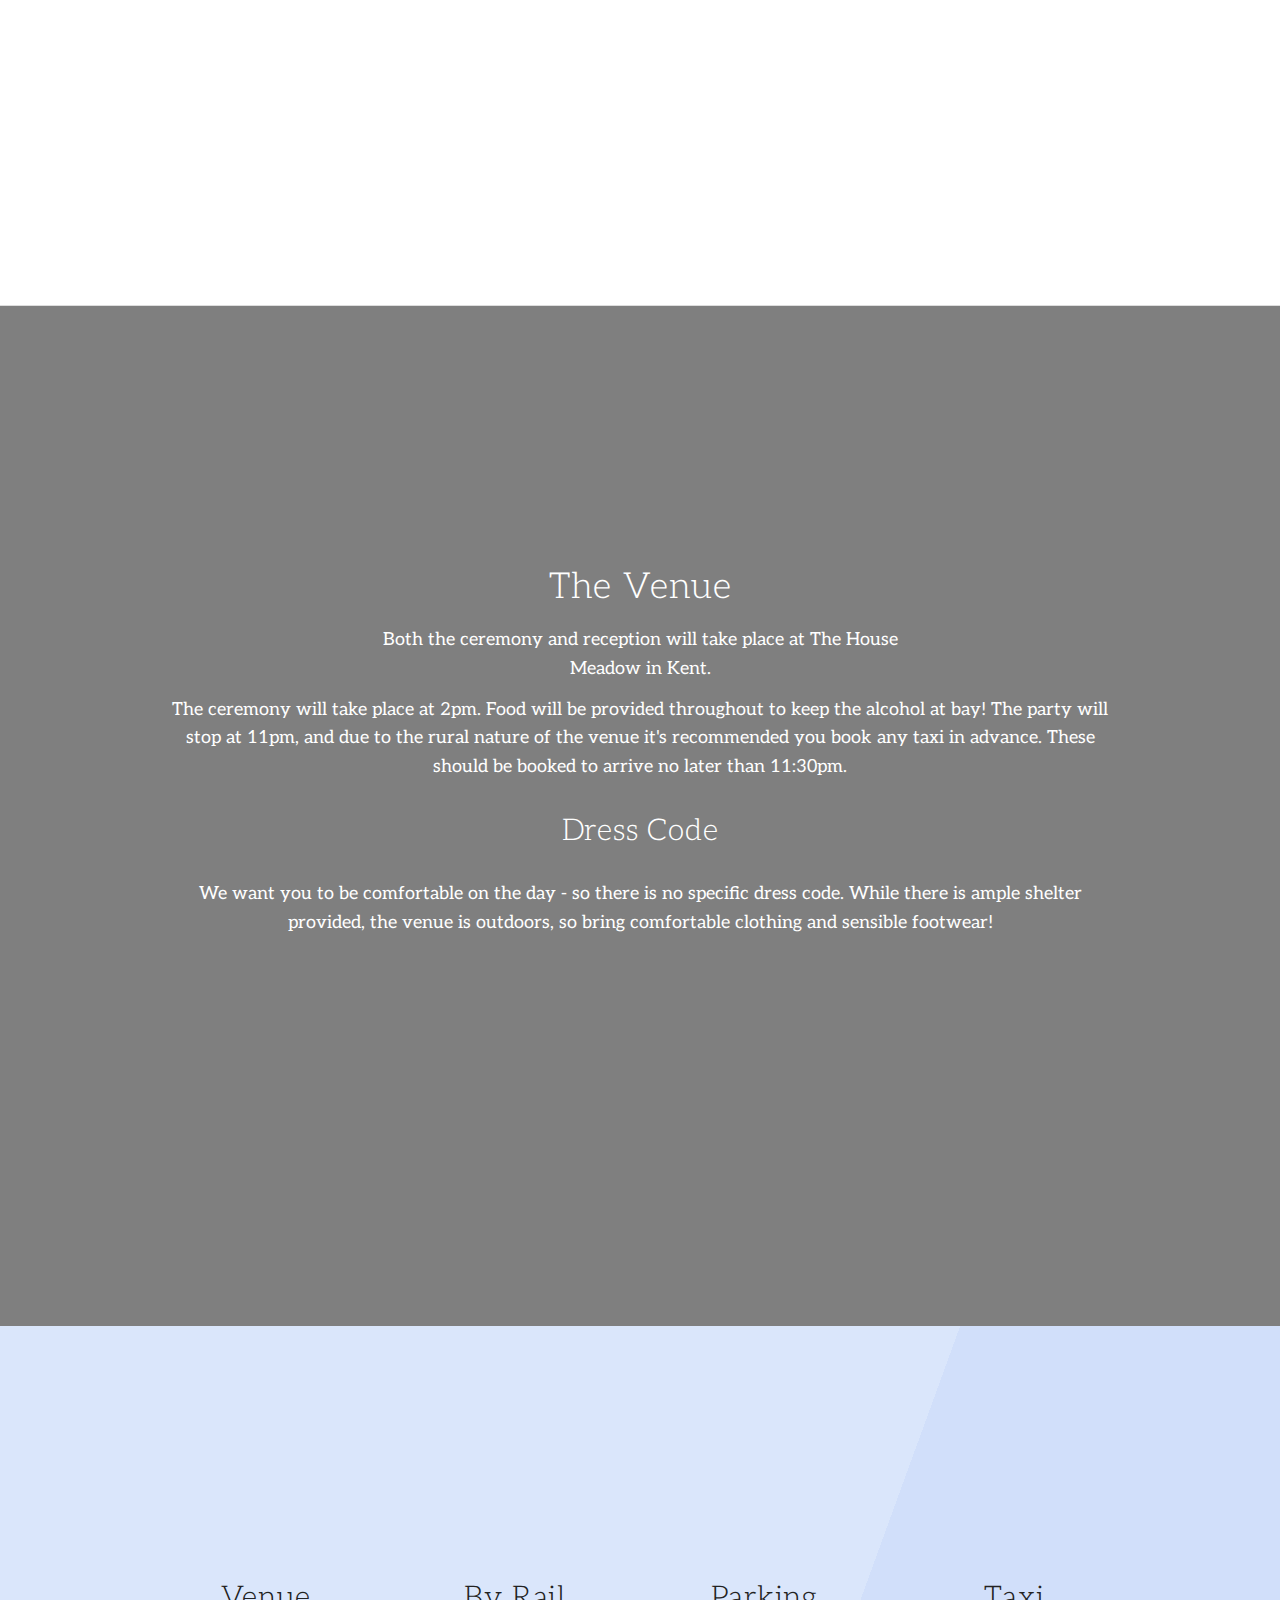
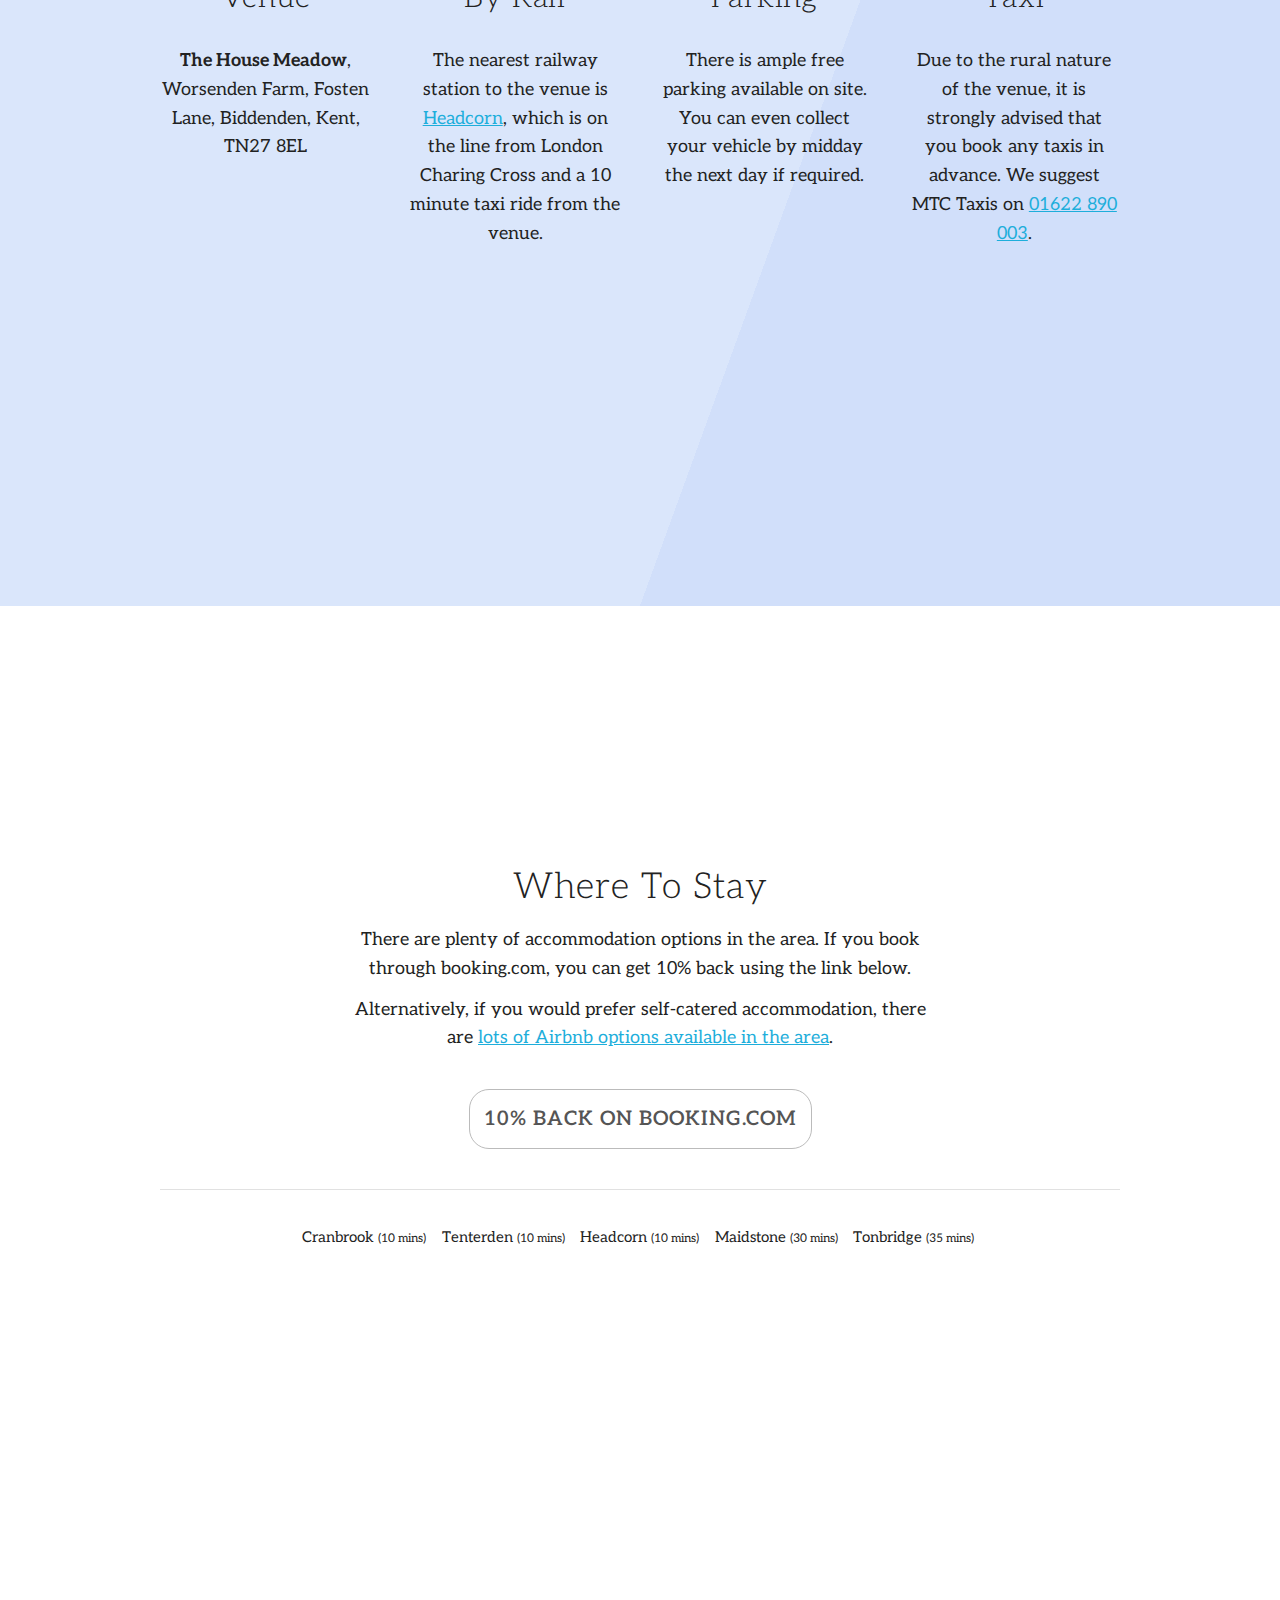
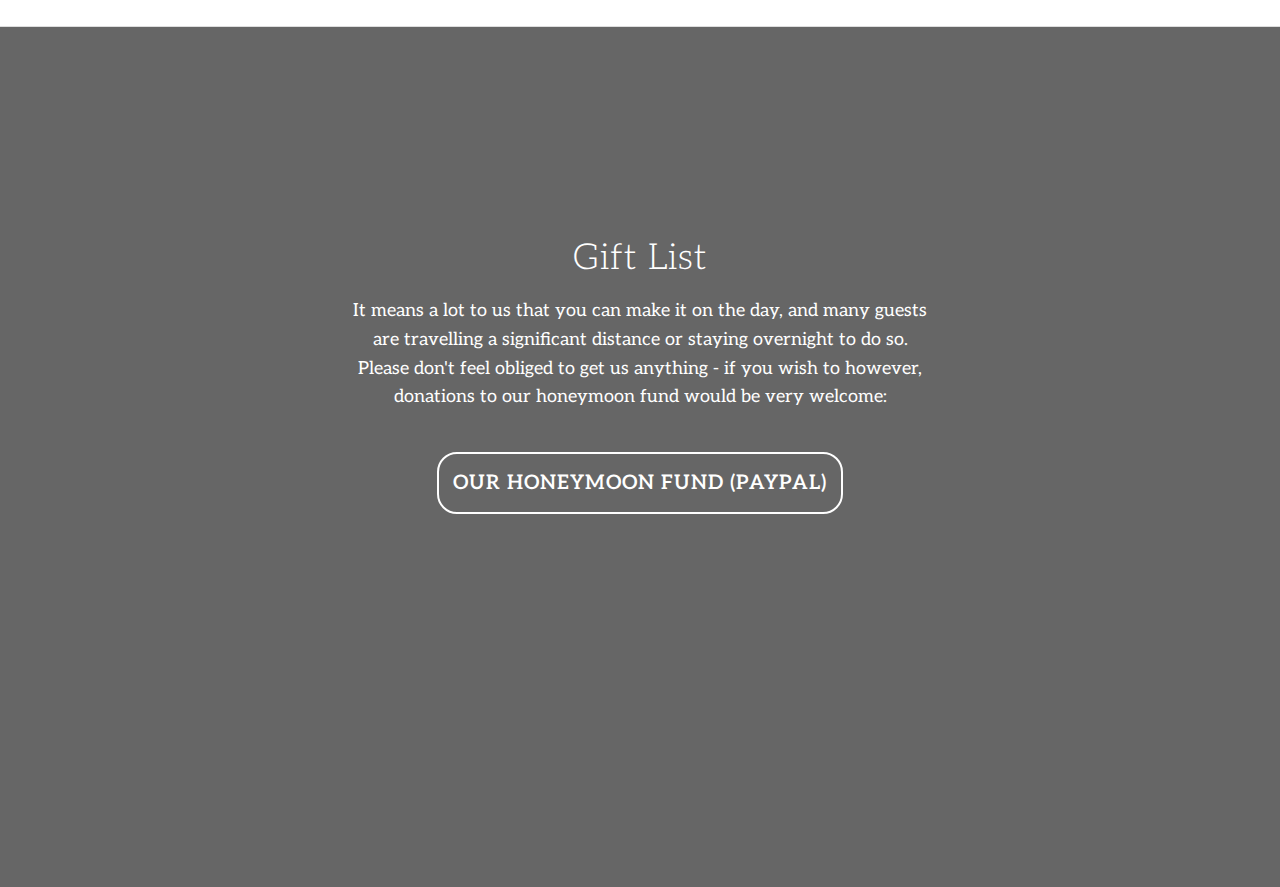
==== commit d1779a91: "Add taxi duration from station" ====
--- a/index.html
+++ b/index.html
@@ -138,7 +138,7 @@
         </div>
         <div class="three columns value">
           <h4><i class="fas fa-3x fa-subway"></i><br/>By Rail</h4>
-          <p>The nearest railway station to the venue is <a href="https://www.thetrainline.com/stations/headcorn">Headcorn</a>, which is on the line from London Charing Cross.</p>
+          <p>The nearest railway station to the venue is <a href="https://www.thetrainline.com/stations/headcorn">Headcorn</a>, which is on the line from London Charing Cross and a 10 minute taxi ride from the venue.</p>
         </div>
         <div class="three columns value">
           <h4><i class="fas fa-3x fa-car"></i><br/>Parking</h4>
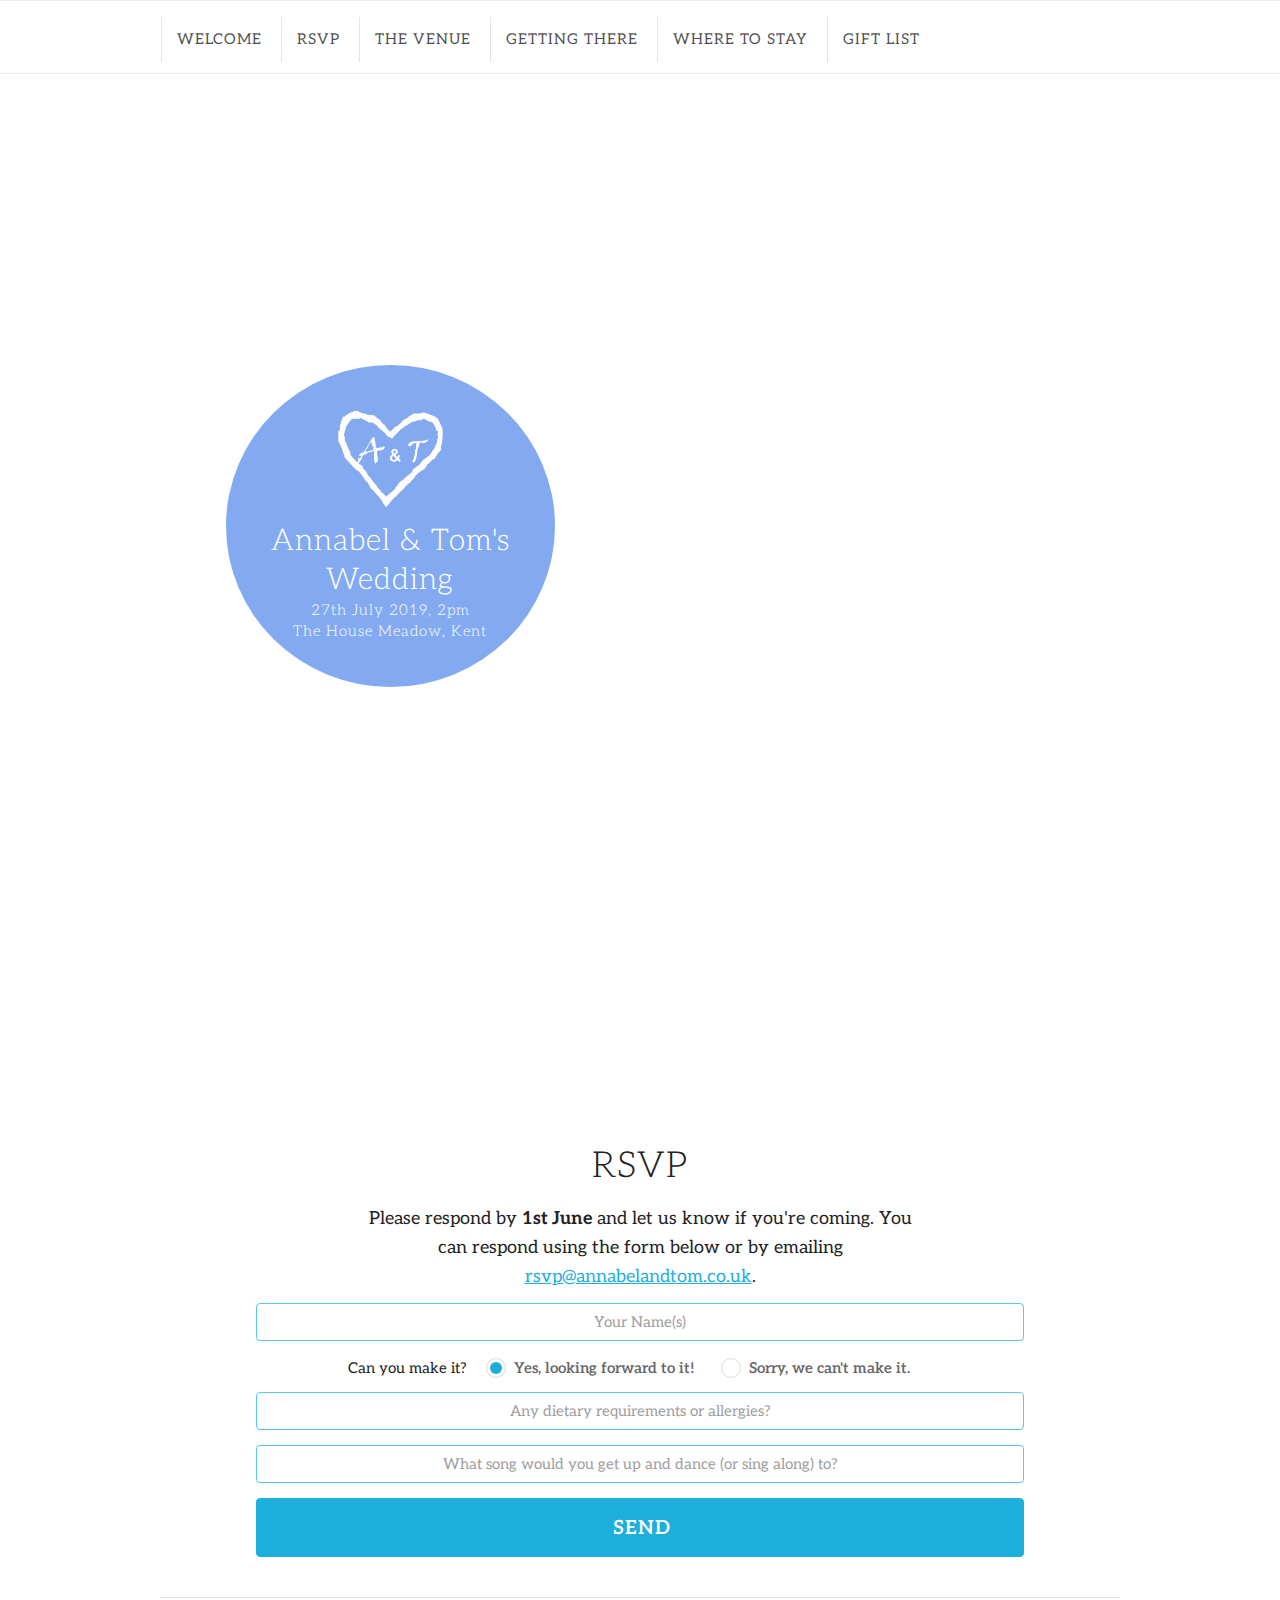
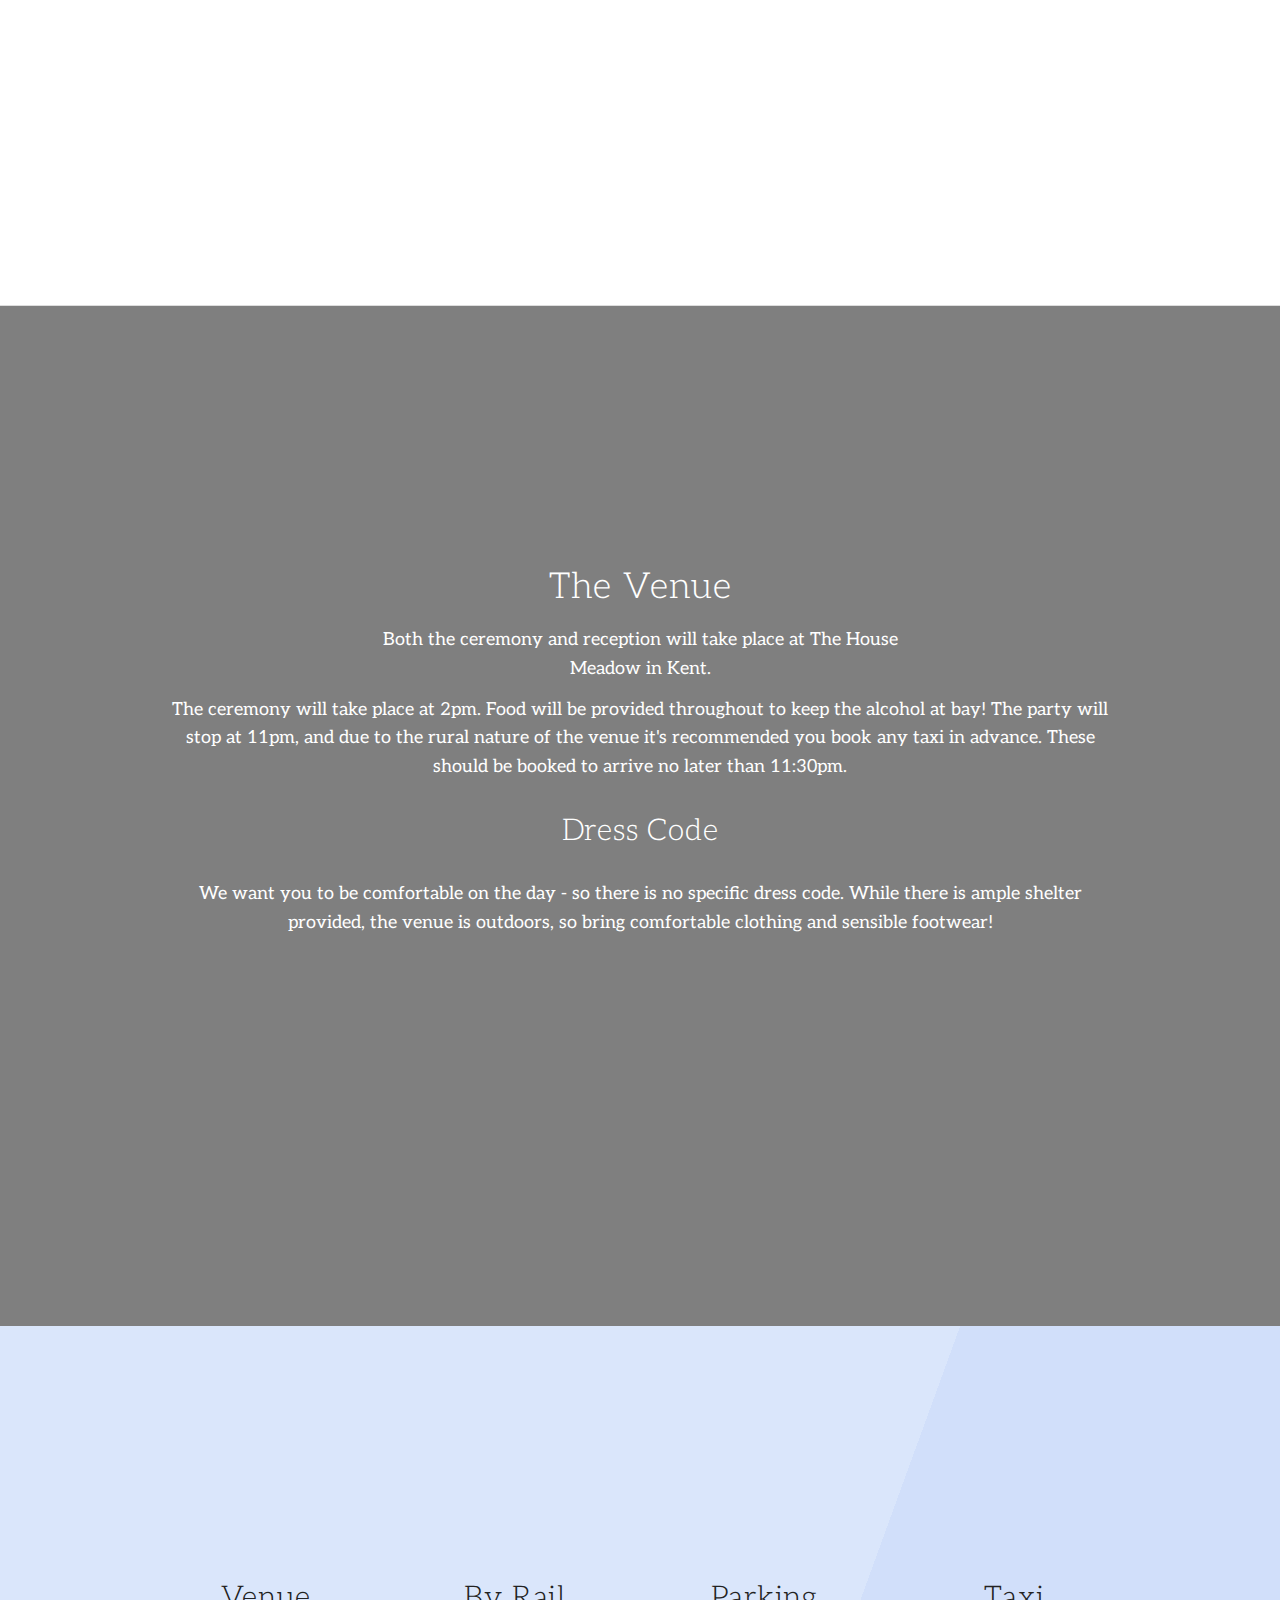
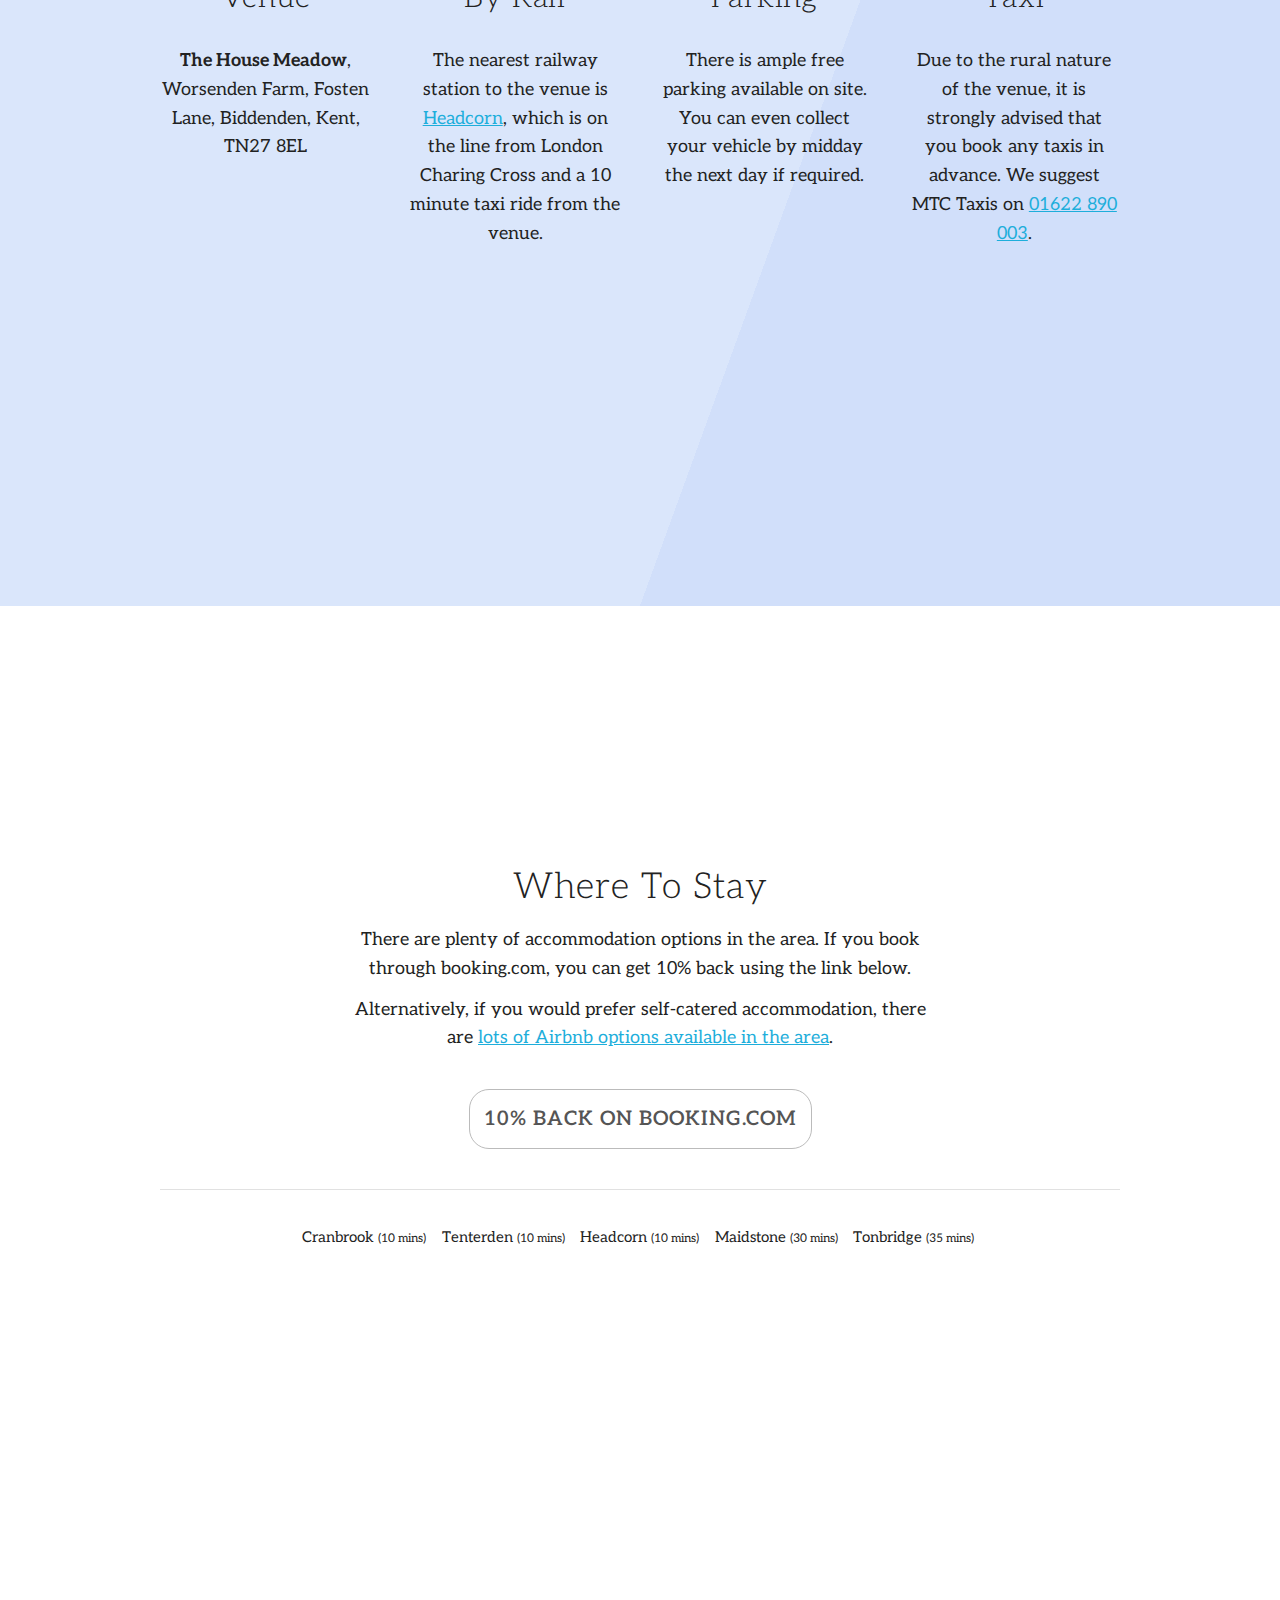
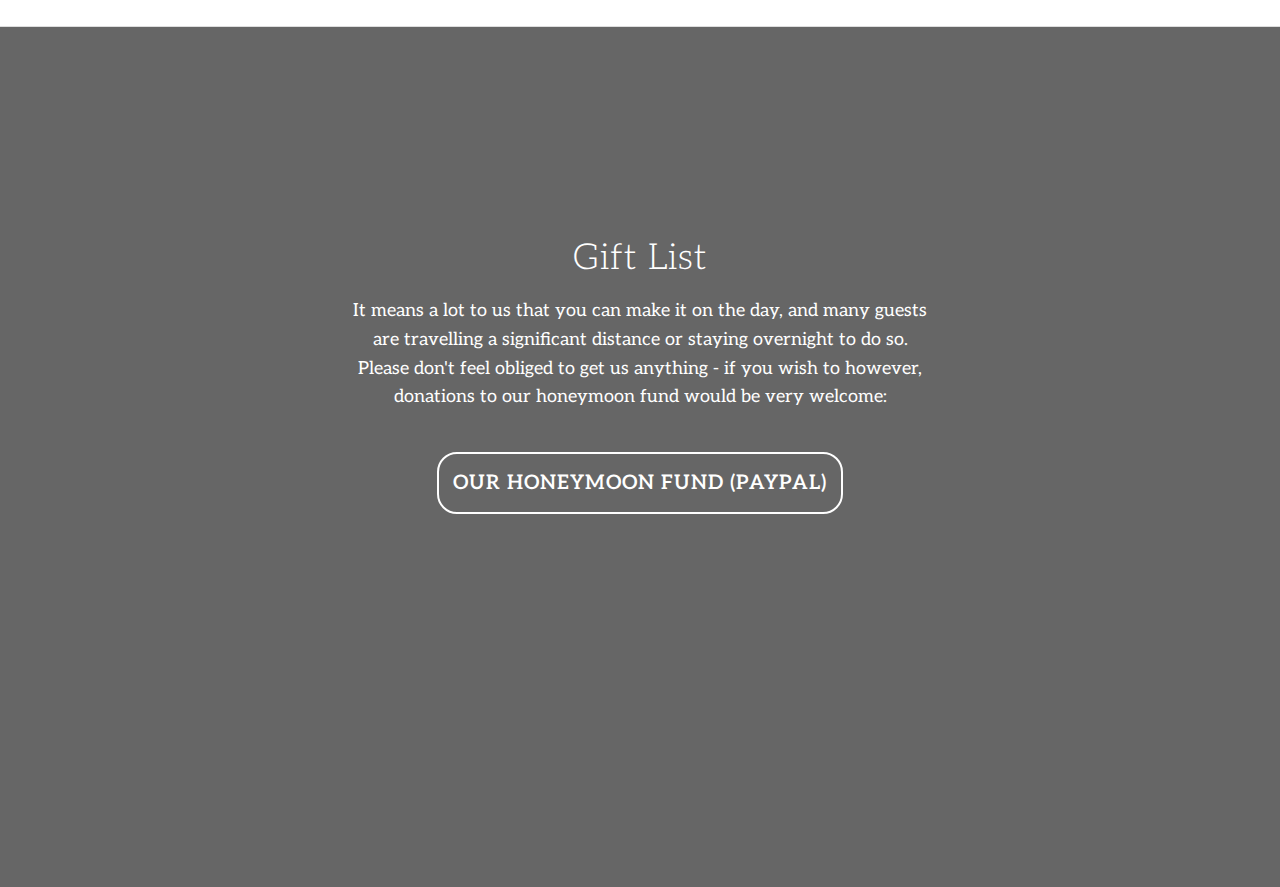
==== commit 8aa2e1a2: "1st June" ====
--- a/index.html
+++ b/index.html
@@ -97,7 +97,7 @@
   <div class="section" id="rsvp">
     <div class="container">
       <h3 class="section-heading"><i class="far fa-3x fa-envelope-open"></i><br/>RSVP</h3>
-      <p class="section-description">Please respond by <strong>1st July</strong> and let us know if you're coming. You can respond using the form below or by emailing <a href="mailto:rsvp@annabelandtom.co.uk">rsvp@annabelandtom.co.uk</a>.</p>
+      <p class="section-description">Please respond by <strong>1st June</strong> and let us know if you're coming. You can respond using the form below or by emailing <a href="mailto:rsvp@annabelandtom.co.uk">rsvp@annabelandtom.co.uk</a>.</p>
 
       <form action="https://formspree.io/rsvp@annabelandtom.co.uk" method="POST" />
         <input type="hidden" name="_next" value="https://www.annabelandtom.co.uk/thanks.html"/>
